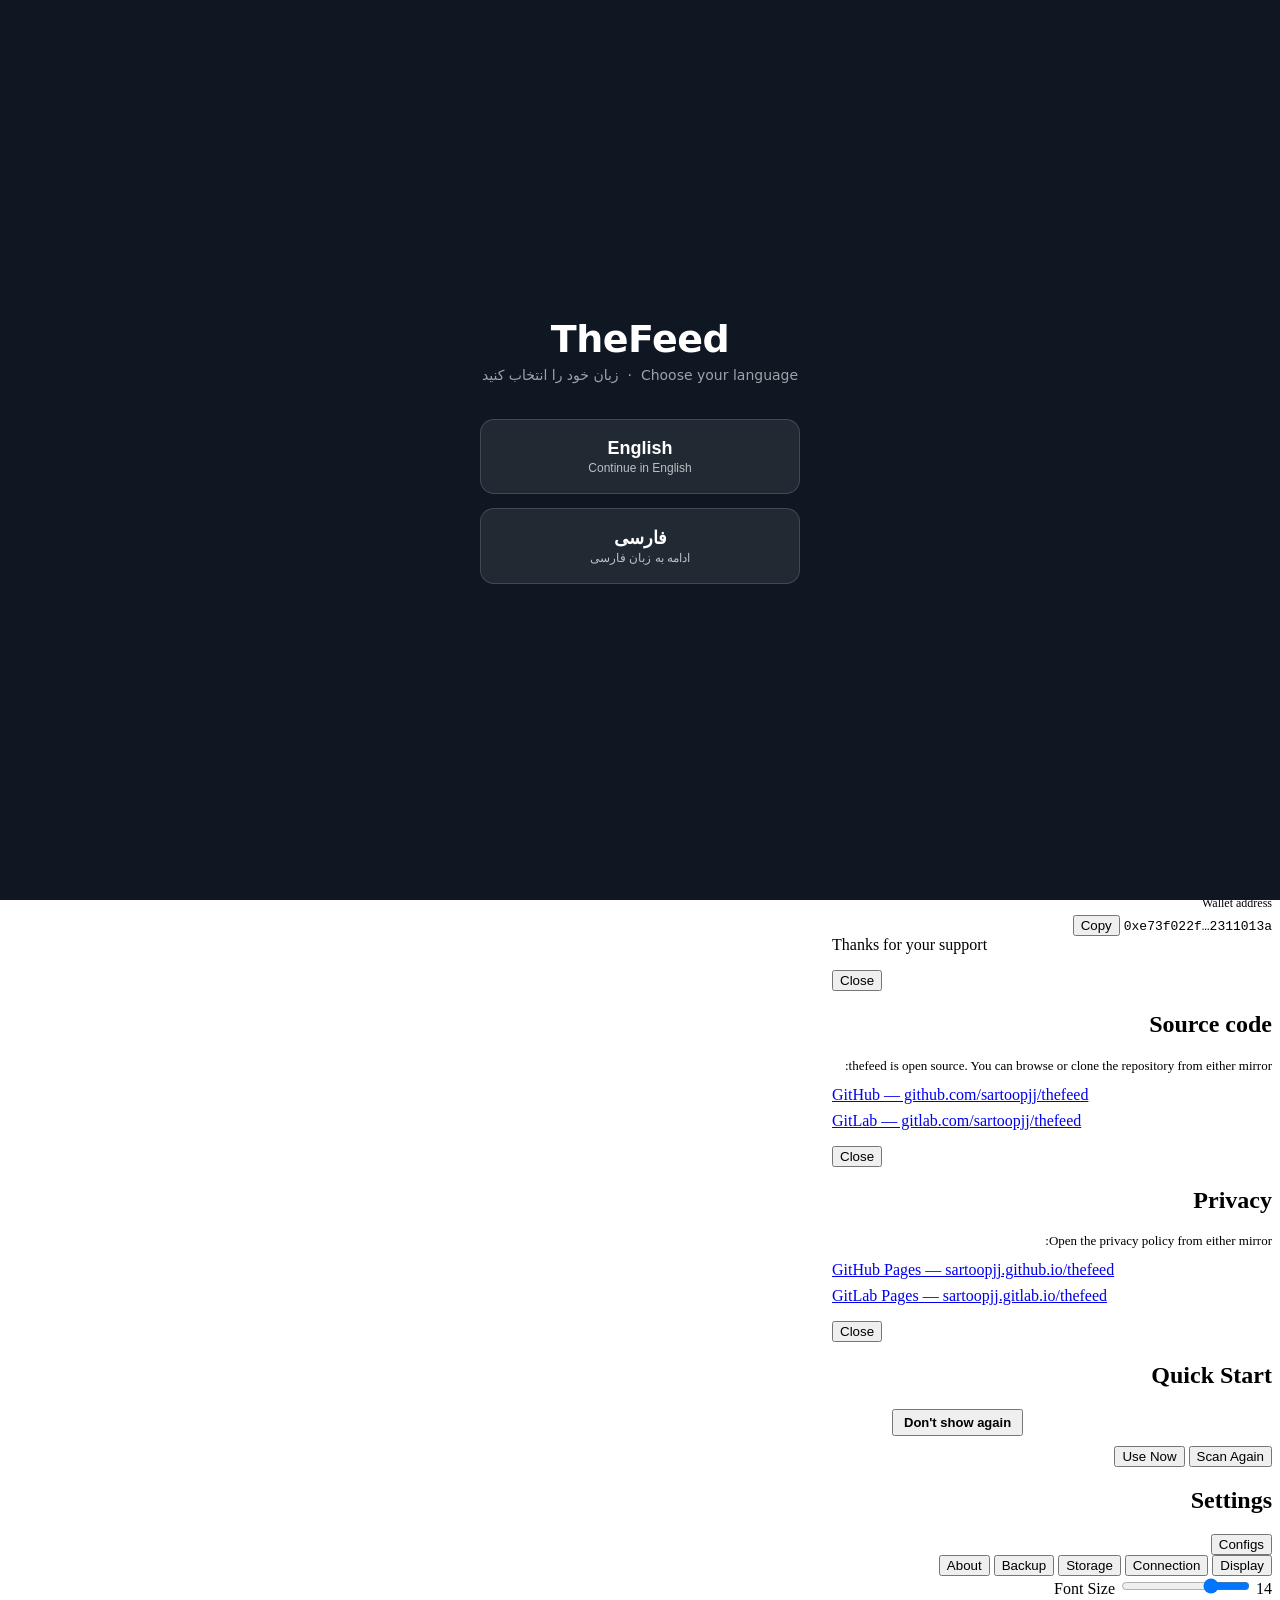
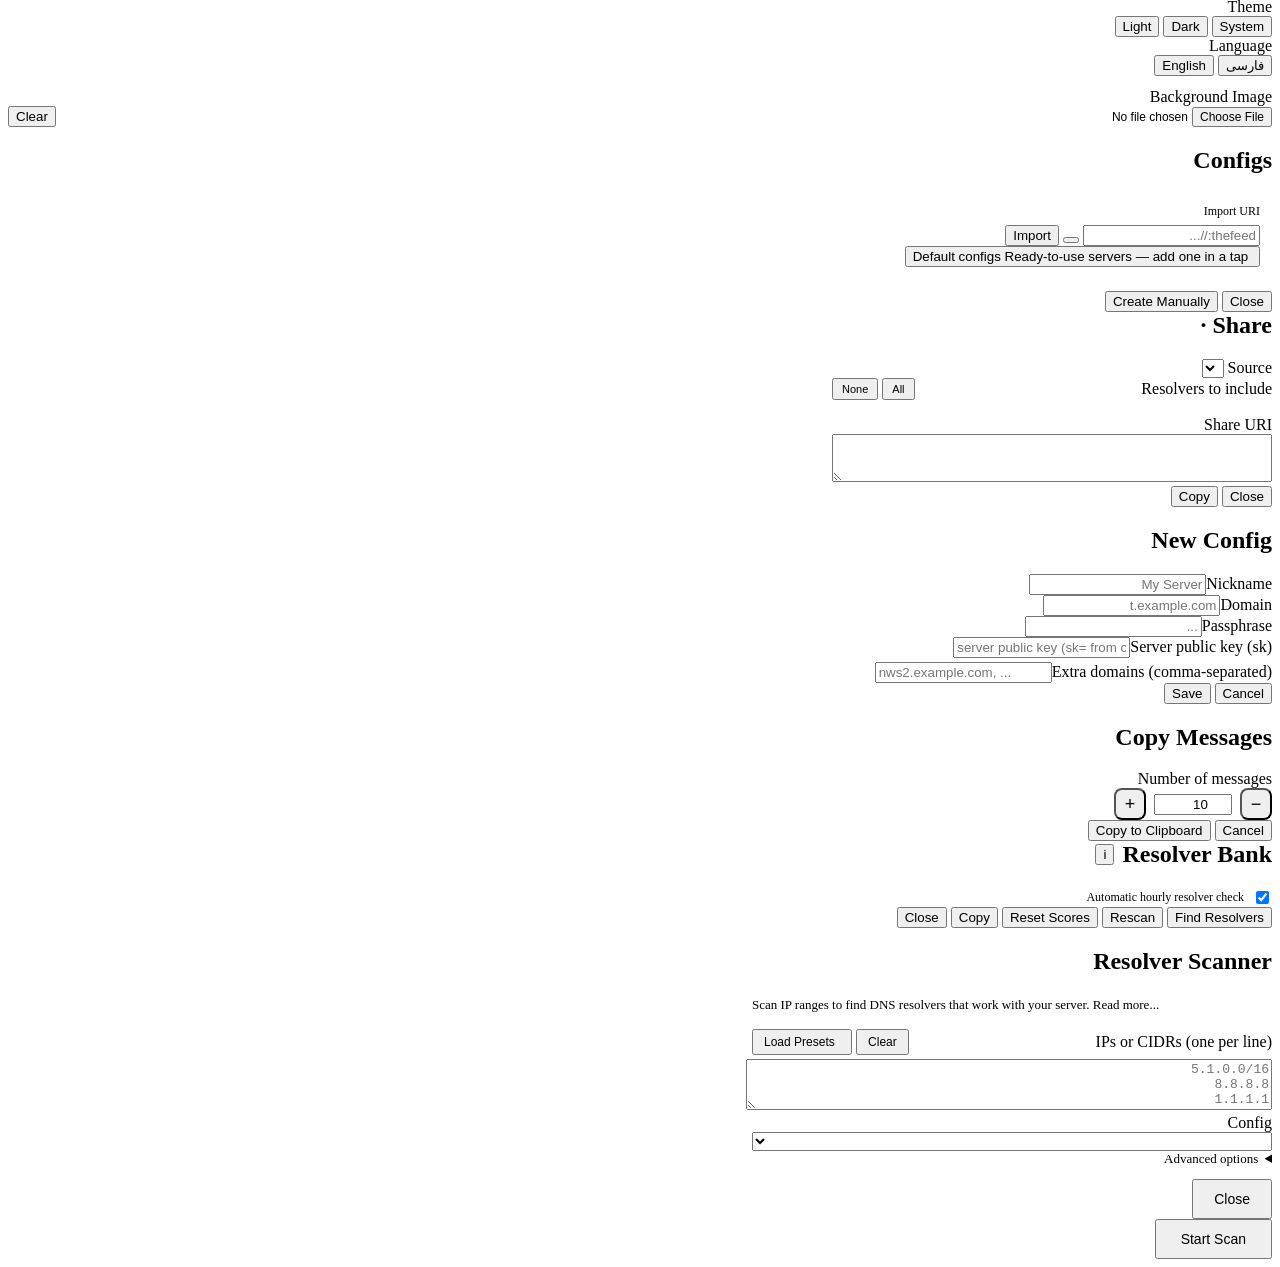
==== internal/web/static/index.html @ 0cd2a242 "redesign client frontend" ====
<!DOCTYPE html>
<html lang="fa" dir="rtl">

<head>
  <meta charset="UTF-8">
  <meta name="viewport" content="width=device-width, initial-scale=1.0, user-scalable=no, viewport-fit=cover">
  <meta name="theme-color" content="#17212b">
  <meta name="theme-color" content="#17212b" media="(prefers-color-scheme: dark)">
  <meta name="theme-color" content="#ffffff" media="(prefers-color-scheme: light)">
  <title>thefeed</title>
  <script>
    if (typeof Android !== 'undefined') document.documentElement.classList.add('is-android-app');
    // Resolve the theme before the stylesheets apply so there's no flash.
    // Preference is 'system' (default) | 'dark' | 'light'; 'system' follows
    // the device's prefers-color-scheme. core.js keeps it live afterwards.
    (function () {
      try {
        var p = localStorage.getItem('thefeed_theme') || 'system';
        var resolved = (p === 'dark' || p === 'light') ? p
          : (window.matchMedia && window.matchMedia('(prefers-color-scheme: light)').matches ? 'light' : 'dark');
        document.documentElement.setAttribute('data-theme', resolved);
      } catch (e) { }
    })();
  </script>
  <link rel="stylesheet" href="/static/css/base.css">
  <link rel="stylesheet" href="/static/css/layout.css">
  <link rel="stylesheet" href="/static/css/messages.css">
  <link rel="stylesheet" href="/static/css/telemirror.css">
  <link rel="stylesheet" href="/static/css/chat.css">
  <link rel="stylesheet" href="/static/css/media.css">
  <link rel="stylesheet" href="/static/css/components.css">
  <link rel="stylesheet" href="/static/css/responsive.css">
  <link rel="stylesheet" href="/static/css/saved.css">
  <link rel="stylesheet" href="/static/css/nav.css">
</head>

<body>

  <!-- First-launch language picker. Visible until lang is set; pure HTML/JS
       so it works on iOS, Android, and the browser without native code. -->
  <div id="firstRunLangModal"
    style="display:none;position:fixed;inset:0;z-index:99999;background:#0f1722;color:#fff;align-items:center;justify-content:center;flex-direction:column;padding:24px;font-family:-apple-system,BlinkMacSystemFont,system-ui,sans-serif">
    <div style="font-size:38px;font-weight:700;margin-bottom:6px;letter-spacing:-0.5px">TheFeed</div>
    <div style="opacity:.6;font-size:14px;margin-bottom:36px;text-align:center">Choose your language &nbsp;·&nbsp; زبان
      خود را انتخاب کنید</div>
    <div style="display:flex;flex-direction:column;gap:14px;width:100%;max-width:320px">
      <button onclick="firstRunPickLang('en')"
        style="background:rgba(255,255,255,.08);border:1px solid rgba(255,255,255,.15);color:#fff;border-radius:14px;padding:18px;font-size:18px;font-weight:600;cursor:pointer">English
        <div style="font-size:12px;font-weight:400;opacity:.7;margin-top:2px">Continue in English</div></button>
      <button onclick="firstRunPickLang('fa')"
        style="background:rgba(255,255,255,.08);border:1px solid rgba(255,255,255,.15);color:#fff;border-radius:14px;padding:18px;font-size:18px;font-weight:600;cursor:pointer">فارسی
        <div style="font-size:12px;font-weight:400;opacity:.7;margin-top:2px">ادامه به زبان فارسی</div></button>
    </div>
  </div>
  <script>
    (function () {
      // Trust local stores first: they're set synchronously inside
      // firstRunPickLang and survive the sync-XHR failure modes that
      // appear when the client is hosted behind a reverse proxy.
      // Browsers increasingly refuse sync XHR on the main thread, and
      // when the proxy injects HTML (login pages, error pages) the
      // JSON.parse below throws — both surfaced as "I picked a
      // language but the modal kept coming back".
      var lang = '';
      try { lang = localStorage.getItem('thefeed_lang') || ''; } catch (e) { }
      try { if (!lang && typeof IOS !== 'undefined' && IOS.getLang) lang = IOS.getLang() || ''; } catch (e) { }
      try { if (!lang && typeof Android !== 'undefined' && Android.getLang) lang = Android.getLang() || ''; } catch (e) { }
      if (!lang) {
        try {
          var xhr = new XMLHttpRequest();
          xhr.open('GET', '/api/settings', false);
          xhr.send();
          if (xhr.status === 200) lang = (JSON.parse(xhr.responseText).lang || '');
        } catch (e) { }
      }
      if (!lang) document.getElementById('firstRunLangModal').style.display = 'flex';
    })();
    function firstRunPickLang(l) {
      // Hide immediately so a slow POST doesn't leave the user staring
      // at an apparently-frozen modal.
      var modal = document.getElementById('firstRunLangModal');
      if (modal) modal.style.display = 'none';
      // Persist to every available store synchronously so the post-
      // reload load handler sees the choice even if the POST fails or
      // is still in flight.
      try { localStorage.setItem('thefeed_lang', l); } catch (e) { }
      try { if (typeof IOS !== 'undefined' && IOS.setLang) IOS.setLang(l); } catch (e) { }
      try { if (typeof Android !== 'undefined' && Android.setLang) Android.setLang(l); } catch (e) { }
      // Fire-and-reload via async fetch with keepalive so the request
      // survives navigation. No sync XHR — modern browsers throttle
      // or refuse it on the main thread.
      var done = function () { location.reload(); };
      try {
        fetch('/api/settings', {
          method: 'POST',
          headers: { 'Content-Type': 'application/json' },
          body: JSON.stringify({ lang: l }),
          keepalive: true,
        }).then(done, done);
      } catch (e) { done(); }
    }
  </script>

  <div class="app" id="app">

    <!-- BOTTOM / RAIL NAVIGATION (Telegram-2026 redesign) -->
    <nav class="nav-bar" id="navBar" aria-label="Main navigation">
      <button type="button" class="nav-tab active" id="navTabFeed" onclick="navTo('feed')" aria-current="page">
        <span class="nav-ic" data-icon="navFeed"></span>
        <span class="nav-lb" data-i18n="nav_feed">Feed</span>
      </button>
      <button type="button" class="nav-tab" id="navTabMirror" onclick="navTo('mirror')" aria-label="Mirror">
        <span class="nav-ic" data-icon="navMirror"></span>
        <span class="nav-lb" data-i18n="nav_mirror">Mirror</span>
      </button>
      <button type="button" class="nav-tab" id="navTabChat" onclick="navTo('chat')" aria-label="Chat">
        <span class="nav-ic" data-icon="messenger"></span>
        <span class="nav-lb" data-i18n="nav_chat">Chat</span>
        <span class="nav-badge" id="navChatBadge" hidden></span>
      </button>
      <button type="button" class="nav-tab" id="navTabResolver" onclick="navTo('resolver')" aria-label="Resolver">
        <span class="nav-ic" data-icon="bank"></span>
        <span class="nav-lb" data-i18n="nav_resolver">Resolver</span>
        <span class="nav-badge nav-badge-count" id="navResolverBadge" hidden></span>
      </button>
      <span class="nav-tab-spacer" aria-hidden="true"></span>
      <button type="button" class="nav-tab" id="navTabSettings" onclick="navTo('settings')" aria-label="Settings">
        <span class="nav-ic" data-icon="settings"></span>
        <span class="nav-lb" data-i18n="nav_settings">Settings</span>
      </button>
    </nav>

    <!-- SIDEBAR -->
    <div class="sidebar" id="sidebar">
      <!-- Desktop-only drag handle to resize the sidebar (CSS hides on mobile). -->
      <div class="sidebar-resize" id="sidebarResize" aria-hidden="true"></div>
      <div class="sidebar-header">
        <div class="sidebar-header-top">
          <button class="profile-btn" id="profileBtn" onclick="openProfiles()">
            <div class="profile-btn-avatar" id="profileBtnAvatar">?</div>
            <!-- No data-i18n: renderProfileBtn() owns this label (profile name or
                 translated "Set Up") — applyLang() must not overwrite it. -->
            <span class="profile-btn-name" id="profileBtnName">Set Up</span>
            <span class="profile-btn-arrow"><span class="plus" data-icon="profileToggle"></span></span>
          </button>
          <button class="icon-btn" id="sidebarSettingsBtn" onclick="openSettings()" title="Settings" data-i18n-title="settings" data-icon="settings"></button>
          <button class="icon-btn" onclick="jumpToLog()" title="Log" data-i18n-title="sidebar_log"
            style="font-size:16px" data-icon="log"></button>
        </div>
        <!-- BEGIN telemirror -->
        <!-- Mirror add-channel row — occupies the profile row's slot in Mirror
             mode so the folder pills don't jump when switching feed↔mirror. -->
        <div class="tm-add-row" id="tmAddHeaderRow">
          <input id="tmAddInput" type="text" data-i18n-ph="telemirror_add_ph" placeholder="@username" maxlength="40">
          <button class="btn btn-primary" id="tmAddBtn" onclick="telemirrorAdd()" data-i18n="add" disabled>Add</button>
        </div>
        <!-- END telemirror -->
        <div class="sidebar-toolbar">
          <button class="stb" id="scannerIconBtn" onclick="openScanner()"><span data-icon="search"></span> <span data-i18n="scanner_find_resolvers">Find
            Resolvers</span></button>
          <button class="stb" id="resolversSidebarBtn" onclick="openResolversModal()"><span
              data-i18n="sidebar_resolvers">Resolvers</span> <span class="stb-badge" id="resolversBadge"
              style="color:var(--error)">0</span></button>
          <!-- BEGIN telemirror -->
          <button class="stb tm-sidebar-btn" id="telemirrorSidebarBtn" onclick="openTelemirror()"
            data-i18n-title="telemirror_btn_title"><span data-i18n="telemirror_btn">Browse channels</span><span
              class="tm-sidebar-btn-ext" aria-hidden="true" data-icon="external"></span></button>
          <!-- END telemirror -->
          <!-- BEGIN chat -->
          <button class="stb" id="chatSidebarBtn" onclick="openMessenger()"><span data-icon="messenger"></span> <span
              data-i18n="chat_btn">Messenger</span><span class="chat-sidebar-badge" id="chatSidebarBadge">0</span></button>
          <!-- END chat -->
        </div>
        <div class="search-wrap">
          <input class="sidebar-search" id="channelSearch" type="text" data-i18n-ph="search" placeholder="Search..."
            oninput="filterChannels()">
        </div>
      </div>
      <div class="channel-list" id="channelList">
        <div class="saved-channel-entry" id="savedChannelBtn" role="button" tabindex="0"
          onclick="openSavedMessages()" aria-label="Saved Messages">
          <span class="saved-entry-icon" data-icon="bookmark"></span>
          <span class="saved-entry-name" data-i18n="saved_messages">Saved Messages</span>
          <span class="saved-badge" id="savedBadge" hidden></span>
        </div>
        <div style="padding:20px;text-align:center;color:var(--text-dim);font-size:13px" data-i18n="no_channels">No
          channels yet</div>
      </div>
      <!-- BEGIN telemirror -->
      <!-- Mirror channel list — a swappable pane in the SHARED sidebar, shown
           when the Mirror folder is active (html.tm-open). Resizes with the
           sidebar for free; the posts topbar lives over the content column. -->
      <aside id="tmSidebar" class="tm-sidebar">
        <div class="tm-disclaimer-wrap" id="tmDisclaimerWrap">
          <button class="tm-disclaimer-x" onclick="tmDismissNote()" data-i18n-title="telemirror_note_dismiss"
            title="Don't show again" aria-label="Dismiss" data-icon="close"></button>
          <p class="tm-disclaimer" dir="auto" data-i18n="telemirror_disclaimer">Mirror loads channels over Google and only works
            while Google is reachable. Only image downloads are supported. Add your own channels with the field below.</p>
        </div>
        <div id="tmChannelsList" class="tm-channels-list"></div>
      </aside>
      <!-- END telemirror -->
      <!-- BEGIN chat -->
      <!-- Chat conversation list — a swappable pane in the shared sidebar, shown
           when the Chat section is active (html.chat-section). Filled by
           chatRenderList(). -->
      <div id="chatSidebar" class="chat-sidebar"></div>
      <!-- END chat -->
      <!-- BEGIN resolver -->
      <!-- Resolver list pane in the shared sidebar (html.resolver-section):
           Bank row, named lists, Scanner entry, actions. renderResolverSidebar(). -->
      <div id="resolverSidebar" class="resolver-sidebar"></div>
      <!-- END resolver -->
      <!-- BEGIN settings -->
      <!-- Settings list pane in the shared sidebar (html.settings-section):
           Profiles row + one item per settings group. renderSettingsSidebar(). -->
      <div id="settingsSidebar" class="resolver-sidebar"></div>
      <!-- END settings -->
    </div>

    <!-- CHAT AREA -->
    <div class="chat-area">
      <div class="chat-header">
        <button class="back-btn" onclick="feedBack()" data-icon="arrowLeft"></button>
        <!-- Channel avatar — matches the mirror topbar. Populated on channel
             select; empty (and hidden) on the no-channel placeholder. -->
        <div class="ch-avatar chat-header-avatar ch-avatar-noimg" id="chatHeaderAvatar"></div>
        <div class="chat-header-info">
          <div class="chat-header-name" id="chatName">thefeed</div>
          <div class="chat-header-sub" id="chatSub"></div>
        </div>
        <div class="chat-header-actions">
          <span class="next-fetch-label" id="nextFetchTimer"></span><span class="next-fetch-info" id="nextFetchInfoBtn"
            style="display:none" data-i18n-title="next_fetch_info" title="" onclick="showToast(t('next_fetch_info'))"
            tabindex="0" data-icon="info"></span>
          <button class="icon-btn header-search-btn" onclick="toggleMsgSearch()" title="Search"
            data-i18n-title="search_messages" data-icon="search"></button>
          <button class="icon-btn header-export-btn" onclick="openExportModal()" title="Export"
            data-i18n-title="export_messages" data-icon="copy"></button>
          <button class="icon-btn" id="refreshBtn" onclick="doRefreshUI()" title="Refresh"
            data-icon="refresh"></button>
          <div class="header-kebab" id="headerKebab">
            <button class="icon-btn" onclick="toggleKebabMenu(event)" title="More"
              style="width:44px;height:44px;font-size:20px" data-icon="more"></button>
            <div class="header-kebab-menu" id="headerKebabMenu">
              <button onclick="toggleMsgSearch();closeKebabMenu()" data-i18n="search_messages">Search</button>
              <button onclick="openExportModal();closeKebabMenu()" data-i18n="export_messages">Export</button>
            </div>
          </div>
        </div>
      </div>
      <div class="msg-search-bar" id="msgSearchBar">
        <input type="text" id="msgSearchInput" data-i18n-ph="search_messages" placeholder="Search messages..."
          oninput="doMsgSearch()">
        <div class="search-nav">
          <span id="msgSearchCount"></span>
          <button onclick="msgSearchPrev()" title="Previous" data-icon="chevronUp"></button>
          <button onclick="msgSearchNext()" title="Next" data-icon="chevronDown"></button>
          <button onclick="closeMsgSearch()" title="Close" data-icon="close"></button>
        </div>
      </div>
      <div class="messages" id="messages">
        <div class="empty-state">
          <div class="big-icon" data-icon="antenna"></div>
          <p data-i18n="configure_server">Configure a server to start reading</p>
          <button class="btn btn-primary" onclick="openProfiles()" data-i18n="set_up">Set Up</button>
        </div>
      </div>
      <div class="floating-date" id="floatingDate" dir="auto" hidden></div>
      <div class="send-panel" id="sendPanel">
        <input class="send-input" id="sendInput" data-i18n-ph="write_message" placeholder="Write a message..."
          maxlength="4000">
        <button class="send-btn" onclick="sendMessage()" data-icon="send"></button>
      </div>
      <button class="scroll-down-btn" id="scrollDownBtn" onclick="scrollToBottom()" title="Jump to latest"><span
          data-icon="arrowDown"></span><span class="scroll-down-badge" id="scrollDownBadge"></span></button>
      <div class="progress-panel" id="progressPanel"></div>
      <div class="log-toggle" onclick="toggleLog()"><span>LOG</span><span id="logToggleIcon" data-icon="chevronRight"></span></div>
      <div class="log-panel hidden" id="logPanel"></div>
      <!-- BEGIN telemirror -->
      <!-- Mirror posts pane — topbar + posts in the SHARED content column. The
           topbar sits ONLY over this column, never above the sidebar. Shown
           when the Mirror folder is active (html.tm-open). -->
      <div id="tmPane">
        <header class="tm-topbar">
          <button class="tm-back" onclick="closeTelemirror()" aria-label="Close" data-icon="arrowLeft"></button>
          <button class="tm-menu" onclick="toggleTmSidebar()" aria-label="Back" data-icon="arrowLeft"></button>
          <div class="tm-topbar-info">
            <div id="tmTopbarAvatar"></div>
            <div class="tm-topbar-meta">
              <div class="tm-topbar-name" id="tmTopbarName" data-i18n="telemirror_title">Mirror</div>
              <div class="tm-topbar-sub" id="tmTopbarSub" data-i18n="telemirror_subtitle">Custom channels</div>
            </div>
          </div>
          <button class="tm-refresh" onclick="tmRefreshActive()" title="Refresh"
            data-i18n-title="telemirror_refresh" data-icon="refresh"></button>
        </header>
        <main id="tmContent" class="tm-content">
          <div class="tm-empty" data-i18n="telemirror_pick_channel">Pick a channel</div>
        </main>
        <button class="tm-scroll-down" id="tmScrollDownBtn" onclick="tmScrollToBottom()" aria-label="Scroll to latest"
          title="Scroll to latest" data-icon="arrowDown"></button>
      </div>
      <!-- END telemirror -->
      <!-- BEGIN chat -->
      <!-- Chat conversation pane — shows the open thread (or a placeholder) in
           the shared content column. Filled by chatRenderThread(). -->
      <div id="chatPane"></div>
      <!-- END chat -->
      <!-- BEGIN resolver -->
      <!-- Resolver content pane (html.resolver-section): floating topbar + the
           board/scanner views, relocated here from the old modals at init by
           resolverReparentOnce(). -->
      <div id="resolverPane">
        <header class="tm-topbar">
          <button class="tm-back" onclick="closeResolverSection()" aria-label="Close" data-icon="arrowLeft"></button>
          <button class="tm-menu" onclick="resolverShowSidebar()" aria-label="Back" data-icon="arrowLeft"></button>
          <div class="tm-topbar-info">
            <div class="tm-topbar-meta">
              <div class="tm-topbar-name" id="resolverPaneTitle" data-i18n="resolvers_title">Resolver Bank</div>
              <div class="tm-topbar-sub" id="resolverPaneSub"></div>
            </div>
          </div>
          <button class="tm-refresh" onclick="copyResolversList()" title="Copy" data-i18n-title="copy"
            data-icon="copy"></button>
        </header>
        <main id="resolverContent" class="tm-content"></main>
      </div>
      <!-- END resolver -->
      <!-- BEGIN settings section -->
      <div id="settingsPane">
        <header class="tm-topbar">
          <button class="tm-back" onclick="closeSettingsSection()" aria-label="Close" data-icon="arrowLeft"></button>
          <button class="tm-menu" onclick="settingsShowSidebar()" aria-label="Back" data-icon="arrowLeft"></button>
          <div class="tm-topbar-info">
            <div class="tm-topbar-meta">
              <div class="tm-topbar-name" id="settingsPaneTitle" data-i18n="settings">Settings</div>
            </div>
          </div>
        </header>
        <main id="settingsContent" class="tm-content"></main>
      </div>
      <!-- END settings section -->
    </div>
  </div>

  <!-- DONATE MODAL -->
  <div class="modal-overlay" id="donateModal" onclick="if(event.target===this)closeDonate()">
    <div class="modal" style="max-width:440px">
      <h2 data-i18n="donate">Donate</h2>
      <div class="donate-body" data-i18n-body="donate_body" dir="auto">
        Send any amount in <b>USDT</b> or <b>USDC</b> on:
        <ul style="margin:8px 0 12px 0;padding-inline-start:20px">
          <li>Polygon</li>
          <li>BNB Chain</li>
        </ul>
      </div>
      <span style="font-size:12px;color:var(--text-dim);display:block;margin-bottom:4px"
        data-i18n="wallet_address">Wallet address</span>
      <div class="donate-addr-row">
        <code id="donateAddr" class="donate-addr" data-full="0xe73f022f668c57cce79feccd875ac7332311013a"
          title="0xe73f022f668c57cce79feccd875ac7332311013a">0xe73f022f…2311013a</code>
        <button class="btn btn-flat" onclick="copyDonateAddr()" data-i18n="copy">Copy</button>
      </div>
      <div class="donate-thanks" dir="auto"><span data-i18n="donate_thanks">Thanks for your support</span> <span data-icon="heart"></span></div>
      <div style="margin-top:16px;text-align:end">
        <button class="btn btn-primary" onclick="closeDonate()" data-i18n="close">Close</button>
      </div>
    </div>
  </div>

  <!-- SOURCE CODE MODAL -->
  <div class="modal-overlay" id="sourceModal" onclick="if(event.target===this)closeSource()">
    <div class="modal" style="max-width:440px">
      <h2 data-i18n="source_code">Source code</h2>
      <div data-i18n="source_body" style="margin-bottom:12px;color:var(--text-dim);font-size:13px">
        thefeed is open source. You can browse or clone the repository from either mirror:
      </div>
      <div style="display:flex;flex-direction:column;gap:8px">
        <a class="btn btn-outline" href="https://github.com/sartoopjj/thefeed" target="_blank" rel="noopener" dir="ltr"
          style="text-align:left;justify-content:flex-start">GitHub — github.com/sartoopjj/thefeed</a>
        <a class="btn btn-outline" href="https://gitlab.com/sartoopjj/thefeed" target="_blank" rel="noopener" dir="ltr"
          style="text-align:left;justify-content:flex-start">GitLab — gitlab.com/sartoopjj/thefeed</a>
      </div>
      <div style="margin-top:16px;text-align:end">
        <button class="btn btn-primary" onclick="closeSource()" data-i18n="close">Close</button>
      </div>
    </div>
  </div>

  <!-- PRIVACY POLICY MODAL -->
  <div class="modal-overlay" id="privacyModal" onclick="if(event.target===this)closePrivacy()">
    <div class="modal" style="max-width:440px">
      <h2 data-i18n="privacy_policy">Privacy</h2>
      <div data-i18n="privacy_body" style="margin-bottom:12px;color:var(--text-dim);font-size:13px">
        Open the privacy policy from either mirror:
      </div>
      <div style="display:flex;flex-direction:column;gap:8px">
        <a class="btn btn-outline" href="https://sartoopjj.github.io/thefeed/privacy-policy.html" target="_blank"
          rel="noopener" dir="ltr" style="text-align:left;justify-content:flex-start">GitHub Pages —
          sartoopjj.github.io/thefeed</a>
        <a class="btn btn-outline" href="https://sartoopjj.gitlab.io/thefeed/privacy-policy.html" target="_blank"
          rel="noopener" dir="ltr" style="text-align:left;justify-content:flex-start">GitLab Pages —
          sartoopjj.gitlab.io/thefeed</a>
      </div>
      <div style="margin-top:16px;text-align:end">
        <button class="btn btn-primary" onclick="closePrivacy()" data-i18n="close">Close</button>
      </div>
    </div>
  </div>

  <!-- TOAST -->
  <div id="toast"></div>

  <!-- BEGIN chat -->
  <div id="chatModal" class="chat-modal"></div>
  <!-- END chat -->

  <!-- telemirror reparented into the shell: sidebar pane (#tmSidebar) +
       content pane (#tmPane) above, inside .app. No standalone modal. -->

  <!-- ===== SAVED RESOLVERS POPUP ===== -->
  <div class="modal-overlay" id="savedResolversModal">
    <div class="modal" style="max-width:380px">
      <h2 data-i18n="saved_resolvers_title">Quick Start</h2>
      <p id="savedResolversMsg" style="font-size:13px;color:var(--text-dim);margin-bottom:16px;line-height:1.6"></p>
      <!-- "Don't show again" lives on its own row so it reads as a
           secondary preference, not just another action button.
           Toggling it sets a localStorage flag the user can clear
           from Settings → Show startup scan prompt. -->
      <div style="display:flex;justify-content:flex-end;margin-bottom:10px">
        <button class="btn btn-flat" id="savedResolversNever" onclick="savedResolversNever()"
          data-i18n="dont_show_again" style="font-size:13px;font-weight:700;padding:4px 10px;color:var(--text)">Don't show
          again</button>
      </div>
      <div class="modal-actions">
        <button class="btn btn-outline" id="savedResolversRescanBtn" onclick="savedResolversRescan()"
          data-i18n="saved_resolvers_rescan">Scan
          Again</button>
        <button class="btn btn-primary" id="savedResolversUseBtn" onclick="savedResolversUseNow()"
          data-i18n="saved_resolvers_use">Use
          Now</button>
      </div>
    </div>
  </div>

  <!-- ===== SETTINGS MODAL ===== -->
  <div class="modal-overlay" id="settingsModal">
    <div class="modal">
      <h2><span data-icon="settings"></span> <span data-i18n="settings">Settings</span></h2>

      <!-- Profiles surfaced at the top of Settings so it's clear they live
           here; opens the existing Profiles manager. -->
      <button type="button" class="settings-profiles-row" onclick="closeSettings();openProfiles()">
        <span class="settings-profiles-ic" data-icon="profileToggle"></span>
        <span class="settings-profiles-text">
          <span class="settings-profiles-title" data-i18n="profiles">Configs</span>
          <span class="settings-profiles-sub" id="settingsProfilesSub"></span>
        </span>
        <span class="settings-profiles-chev" data-icon="chevronRight"></span>
      </button>

      <!-- Tab strip. Three static tabs keep the modal short on mobile. -->
      <div class="settings-tabs" role="tablist">
        <button type="button" class="settings-tab active" id="settingsTabBtnDisplay"
          onclick="switchSettingsTab('display')" data-i18n="settings_tab_display">Display</button>
        <button type="button" class="settings-tab" id="settingsTabBtnConnection"
          onclick="switchSettingsTab('connection')" data-i18n="settings_tab_connection">Connection</button>
        <button type="button" class="settings-tab" id="settingsTabBtnStorage"
          onclick="switchSettingsTab('storage')" data-i18n="settings_tab_storage">Storage</button>
        <button type="button" class="settings-tab" id="settingsTabBtnBackup" onclick="switchSettingsTab('backup')"
          data-i18n="settings_tab_backup">Backup</button>
        <button type="button" class="settings-tab" id="settingsTabBtnAbout" onclick="switchSettingsTab('about')"
          data-i18n="settings_tab_about">About</button>
      </div>

      <!-- ===== Display tab ===== -->
      <div class="settings-panel" id="settingsPanelDisplay">
        <div class="font-size-row">
          <label for="fontSizeSlider" data-i18n="font_size">Font Size</label>
          <input type="range" id="fontSizeSlider" min="11" max="22" value="14" oninput="previewFontSize(this.value)"
            onchange="autoSaveSettings()">
          <span class="font-size-val" id="fontSizeVal">14</span>
        </div>
        <div class="form-group">
          <span class="group-label" data-i18n="theme">Theme</span>
          <div class="theme-row">
            <button class="theme-btn" id="themeSystem" onclick="setTheme('system')" data-i18n="theme_system">System</button>
            <button class="theme-btn" id="themeDark" onclick="setTheme('dark')" data-i18n="theme_dark">Dark</button>
            <button class="theme-btn" id="themeLight" onclick="setTheme('light')" data-i18n="theme_light">Light</button>
          </div>
        </div>
        <div class="form-group">
          <span class="group-label" data-i18n="language">Language</span>
          <div class="lang-row">
            <button class="lang-btn" id="langFa" onclick="setLang('fa')">&#1601;&#1575;&#1585;&#1587;&#1740;</button>
            <button class="lang-btn" id="langEn" onclick="setLang('en')">English</button>
          </div>
        </div>
        <div class="form-group" style="margin-top:12px">
          <label for="bgImageInput" data-i18n="bg_image">Background Image</label>
          <div style="display:flex;gap:6px;align-items:center">
            <input type="file" id="bgImageInput" accept="image/*" style="flex:1;font-size:12px;color:var(--text)"
              onchange="applyBgImage()">
            <button class="btn btn-flat btn-sm" onclick="clearBgImage()" style="color:var(--error)"
              data-i18n="clear_bg">Clear</button>
          </div>
          <div class="bg-pattern-grid" id="bgPatternGrid"></div>
        </div>
        <!-- Android-only: App Password — moved into Display because it's
             about app access not network. Initialised by initAndroidSettings. -->
        <div id="androidPasswordSection" class="settings-section" style="display:none">
          <div class="settings-section-title"><span data-i18n="app_password">App Password</span></div>
          <div id="passwordSetSection" style="margin-top:8px">
            <input type="password" id="appPasswordInput" placeholder="" data-i18n-ph="password_new_ph"
              style="width:100%;padding:8px 12px;background:var(--bg);color:var(--text);border:1px solid var(--border);border-radius:6px;font-size:13px;box-sizing:border-box;margin-bottom:6px">
            <input type="password" id="appPasswordConfirm" placeholder="" data-i18n-ph="password_confirm_ph"
              style="width:100%;padding:8px 12px;background:var(--bg);color:var(--text);border:1px solid var(--border);border-radius:6px;font-size:13px;box-sizing:border-box">
            <div id="passwordError" style="color:var(--error);font-size:12px;margin-top:4px;display:none"></div>
            <div style="margin-top:8px">
              <button class="btn btn-primary" onclick="setAppPassword()" style="font-size:12px;padding:6px 14px"
                data-i18n="password_set">Set Password</button>
            </div>
          </div>
          <div id="passwordRemoveSection" style="display:none">
            <div class="password-status">
              <div class="password-status-left">
                <span class="password-status-dot"></span>
                <span data-i18n="password_active">Password is active</span>
              </div>
              <button class="btn btn-flat btn-sm" onclick="showPasswordRemovePrompt()" style="color:var(--error)"
                data-i18n="password_change_remove">Change / Remove</button>
            </div>
            <div id="passwordRemovePrompt" style="display:none;margin-top:8px">
              <input type="password" id="appPasswordCurrent" placeholder="" data-i18n-ph="password_current_ph"
                style="width:100%;padding:8px 12px;background:var(--bg);color:var(--text);border:1px solid var(--border);border-radius:6px;font-size:13px;box-sizing:border-box">
              <div id="passwordRemoveError" style="color:var(--error);font-size:12px;margin-top:4px;display:none"></div>
              <div style="display:flex;gap:6px;margin-top:8px">
                <button class="btn btn-primary" onclick="changeAppPassword()" style="font-size:12px;padding:6px 14px"
                  data-i18n="password_change">Change</button>
                <button class="btn btn-flat" onclick="removeAppPassword()"
                  style="font-size:12px;padding:6px 14px;color:var(--error)" data-i18n="password_remove">Remove</button>
                <button class="btn btn-flat" onclick="hidePasswordRemovePrompt()"
                  style="font-size:12px;padding:6px 14px" data-i18n="cancel">Cancel</button>
              </div>
            </div>
          </div>
        </div>
      </div>

      <!-- ===== Connection tab ===== -->
      <div class="settings-panel" id="settingsPanelConnection" style="display:none">
        <div class="form-group">
          <div class="help-row">
            <label for="cfgQueryMode" data-i18n="query_mode">Query Mode</label>
            <span class="help-toggle" onclick="toggleHelp('helpQueryMode')" title="?" data-icon="info"></span>
          </div>
          <select id="cfgQueryMode" onchange="autoSaveSettings()">
            <option value="single" data-i18n="query_mode_single">Single label (base32)</option>
            <option value="double" data-i18n="query_mode_double">Multi-label (hex)</option>
          </select>
          <div class="help-text" id="helpQueryMode" style="display:none" data-i18n="query_mode_help"></div>
        </div>
        <div class="form-group">
          <div class="help-row">
            <label for="cfgRateLimit" data-i18n="rate_limit">Concurrent block fetches</label>
            <span class="help-toggle" onclick="toggleHelp('helpRateLimit')" title="?" data-icon="info"></span>
          </div>
          <input type="number" id="cfgRateLimit" value="10" min="1" step="1" onchange="autoSaveSettings()">
          <div class="help-text" id="helpRateLimit" style="display:none" data-i18n="rate_limit_help"></div>
        </div>
        <div class="form-group">
          <div class="help-row">
            <label for="cfgScatter" data-i18n="scatter">Parallel resolvers per block</label>
            <span class="help-toggle" onclick="toggleHelp('helpScatter')" title="?" data-icon="info"></span>
          </div>
          <input type="number" id="cfgScatter" value="6" min="1" max="10" onchange="autoSaveSettings()">
          <div class="help-text" id="helpScatter" style="display:none" data-i18n="scatter_help"></div>
        </div>
        <div class="form-group">
          <div class="help-row">
            <label for="cfgTimeout" data-i18n="dns_timeout">DNS Query Timeout (seconds)</label>
            <span class="help-toggle" onclick="toggleHelp('helpTimeout')" title="?" data-icon="info"></span>
          </div>
          <input type="number" id="cfgTimeout" value="10" min="1" max="60" step="1" onchange="autoSaveSettings()">
          <div class="help-text" id="helpTimeout" style="display:none" data-i18n="dns_timeout_help"></div>
        </div>
        <div class="form-group">
          <div class="row">
            <input type="checkbox" id="cfgShowScanPrompt" onchange="setShowScanPrompt(this.checked)">
            <label for="cfgShowScanPrompt" data-i18n="show_scan_prompt">Show scan prompt on startup</label>
          </div>
        </div>
        <div class="form-group">
          <div class="row">
            <input type="checkbox" id="cfgProfilePics" onchange="setProfilePicsEnabled(this.checked)">
            <label for="cfgProfilePics" data-i18n="profile_pics_enable">Also fetch profile pictures over DNS</label>
            <span class="help-toggle" onclick="toggleHelp('helpProfilePics')" title="?" data-icon="info"></span>
          </div>
          <div class="help-text" id="helpProfilePics" style="display:none" data-i18n="profile_pics_dns_note">GitHub
            relay path is always used automatically. This option additionally pulls avatars over DNS when the relay is
            unavailable.</div>
          <div class="row" style="margin-top:6px;gap:8px;align-items:center">
            <button type="button" class="btn btn-flat" id="profilePicsRefreshBtn" onclick="profilePicsRefresh()"
              data-i18n="profile_pics_refresh">Refresh avatars</button>
            <span id="profilePicsProgress" style="font-size:11px;color:var(--text-dim)"></span>
          </div>
        </div>
        <div class="form-group">
          <div class="row">
            <input type="checkbox" id="cfgResolverCacheShare" onchange="autoSaveSettings()">
            <label for="cfgResolverCacheShare" data-i18n="resolver_cache_share">Shared resolver cache</label>
            <span class="help-toggle" onclick="toggleHelp('helpResolverCacheShare')" title="?" data-icon="info"></span>
          </div>
          <div class="help-text" id="helpResolverCacheShare" style="display:none" data-i18n="resolver_cache_share_note">
            When enabled, queries to the same server become identical across users so public DNS resolvers can cache the
            response. Faster, slightly more visible to DPI.</div>
        </div>
        <div class="form-group">
          <div class="row">
            <input type="checkbox" id="cfgDebug" onchange="autoSaveSettings()">
            <label for="cfgDebug" data-i18n="debug_mode">Debug mode</label>
          </div>
        </div>
        <div class="form-group">
          <button class="btn btn-outline btn-sm" onclick="closeSettings();openResolversModal()"
            data-i18n="open_resolver_bank" style="width:100%">Open Resolver Bank</button>
        </div>
      </div>

      <!-- ===== Storage tab ===== -->
      <div class="settings-panel" id="settingsPanelStorage" style="display:none">
        <div style="padding:14px 0 10px;border-bottom:1px solid var(--border)">
          <div style="display:flex;justify-content:space-between;align-items:center;margin-bottom:2px">
            <span style="font-size:15px;font-weight:600;color:var(--text)" data-i18n="storage_total">Total Cache</span>
            <span id="storageTotalEl" style="font-size:15px;font-weight:600;color:var(--text)">—</span>
          </div>
        </div>
        <div style="padding:14px 0 10px;border-bottom:1px solid var(--border)">
          <div style="display:flex;justify-content:space-between;align-items:center">
            <span style="font-size:14px;color:var(--text)" data-i18n="storage_budget">Budget</span>
            <span style="display:flex;align-items:center;gap:8px">
              <input type="text" inputmode="numeric" pattern="[0-9]*" id="storageBudgetInput" value="1024" dir="ltr"
                style="width:64px;padding:6px 10px;border:1px solid var(--border);border-radius:8px;background:var(--bg);color:var(--text);font-size:14px;text-align:center;-moz-appearance:textfield">
              <span style="font-size:13px;color:var(--text-dim)">MB</span>
              <button class="btn btn-primary btn-sm" onclick="saveCacheBudget()" data-i18n="apply" style="padding:6px 14px;font-size:13px">Apply</button>
            </span>
          </div>
          <div style="font-size:11px;color:var(--text-dim);margin-top:4px" data-i18n="storage_budget_min">Minimum 50 MB</div>
        </div>
        <div id="storageCacheList" style="margin-top:4px"></div>
      </div>

      <!-- ===== Backup tab ===== -->
      <div class="settings-panel" id="settingsPanelBackup" style="display:none">
        <div style="padding:14px 0 10px;border-bottom:1px solid var(--border)">
          <div style="font-size:15px;font-weight:600;color:var(--text);margin-bottom:10px" data-i18n="backup_export">Download Backup</div>
          <div style="display:flex;flex-direction:column;gap:8px">
            <label style="display:flex;align-items:center;gap:8px;font-size:13px;color:var(--text)">
              <input type="checkbox" id="bkProfiles" checked> <span data-i18n="backup_profiles">Configs &amp; Settings</span>
            </label>
            <label style="display:flex;align-items:center;gap:8px;font-size:13px;color:var(--text)">
              <input type="checkbox" id="bkChat" checked> <span data-i18n="backup_chat">Chat Identity &amp; Messages</span>
            </label>
            <label style="display:flex;align-items:center;gap:8px;font-size:13px;color:var(--text)">
              <input type="checkbox" id="bkSaved" checked> <span data-i18n="backup_saved">Saved Messages</span>
            </label>
            <label style="display:flex;align-items:center;gap:8px;font-size:13px;color:var(--text)">
              <input type="checkbox" id="bkMedia"> <span data-i18n="backup_media">Saved Media Files</span>
            </label>
            <label style="display:flex;align-items:center;gap:8px;font-size:13px;color:var(--text)">
              <input type="checkbox" id="bkBgImage"> <span data-i18n="backup_bg">Background Image</span>
            </label>
          </div>
          <div style="margin-top:12px">
            <input type="password" id="bkExportPw" placeholder="Backup password" data-i18n-ph="backup_password_ph"
              style="width:100%;padding:8px 12px;border:1px solid var(--border);border-radius:8px;background:var(--bg);color:var(--text);font-size:14px;box-sizing:border-box">
          </div>
          <button class="btn btn-primary" id="bkExportBtn" onclick="doBackupExport()" style="width:100%;margin-top:10px"
            data-i18n="backup_export_btn">Download Backup File</button>
        </div>
        <div style="padding:14px 0 10px">
          <div style="font-size:15px;font-weight:600;color:var(--text);margin-bottom:10px" data-i18n="backup_import">Restore from File</div>
          <div id="bkImportInputs">
            <input type="file" id="bkImportFile" accept=".tfbak,*/*"
              style="font-size:12px;color:var(--text);width:100%;margin-bottom:8px">
            <input type="password" id="bkImportPw" placeholder="Backup password" data-i18n-ph="backup_password_ph"
              style="width:100%;padding:8px 12px;border:1px solid var(--border);border-radius:8px;background:var(--bg);color:var(--text);font-size:14px;box-sizing:border-box;margin-bottom:10px">
            <button class="btn btn-primary" onclick="doBackupPreview()" style="width:100%"
              data-i18n="backup_preview_btn">Open &amp; Review</button>
          </div>
          <div id="bkPreviewResult" style="display:none"></div>
        </div>
      </div>

      <!-- ===== About tab ===== -->
      <div class="settings-panel" id="settingsPanelAbout" style="display:none">
        <div class="settings-info-row settings-version-row" style="margin-top:0">
          <span data-i18n="version">Version</span>
          <span id="appVersionEl">-</span>
        </div>
        <div class="settings-info-row settings-version-row">
          <span data-i18n="latest_version">Latest Version</span>
          <span id="latestVersionEl">-</span>
        </div>
        <div class="settings-info-row" style="display:flex;gap:6px">
          <button class="btn btn-outline btn-sm" id="checkVersionBtn" onclick="checkLatestVersion()"
            data-i18n="check_now" style="flex:1">Check Now</button>
          <button class="btn btn-outline btn-sm" id="checkGitHubBtn" onclick="checkGitHubUpdate(true)"
            data-i18n="check_github" style="flex:1">Check on GitHub</button>
        </div>
        <div class="settings-info-row" style="display:flex;gap:6px;margin-top:14px">
          <button class="btn btn-flat btn-sm" onclick="openSource()" data-i18n="source_code"
            style="flex:1">Source code</button>
          <button class="btn btn-flat btn-sm" onclick="openPrivacy()" data-i18n="privacy_policy"
            style="flex:1">Privacy</button>
        </div>
        <div class="settings-info-row" style="display:flex;gap:6px;margin-top:8px">
          <button class="btn btn-flat btn-sm" onclick="openDonate()" data-i18n="donate"
            style="flex:1">Donate</button>
          <a class="btn btn-flat btn-sm ext-link" href="https://t.me/networkti" target="_blank" rel="noopener"
            style="flex:1;text-align:center;text-decoration:none"><span data-i18n="telegram">Telegram</span><span class="ext-arrow" data-icon="external" aria-hidden="true"></span></a>
        </div>
      </div>

      <!-- No Save/Cancel: every field auto-saves on change. -->
      <div id="settingsActions" hidden></div>
    </div>
  </div>

  <!-- ===== PROFILES MODAL ===== -->
  <div class="modal-overlay" id="profilesModal">
    <div class="modal">
      <h2 data-i18n="profiles">Configs</h2>
      <!-- Import URI at top -->
      <div class="import-section"
        style="margin-top:0;margin-bottom:14px;padding:10px 12px;background:var(--bg);border-radius:8px;border:1px solid var(--border)">
        <div style="font-size:12px;color:var(--text-dim);margin-bottom:6px" data-i18n="import_uri_label">Import URI
        </div>
        <div class="import-row">
          <input id="importUriInput" placeholder="thefeed://..." data-i18n-ph="import_uri_ph">
          <button class="btn btn-flat btn-sm" type="button" onclick="pasteImportUri()" data-i18n-title="paste"
            title="Paste" aria-label="Paste" style="font-size:14px" data-icon="copy"></button>
          <button class="btn btn-primary btn-sm" onclick="doImportUri()" data-i18n="import">Import</button>
        </div>
        <div id="importError" style="color:var(--error);font-size:12px;display:none;margin-top:6px"></div>
        <div id="importSuccess" style="color:var(--success);font-size:12px;display:none;margin-top:6px"></div>
        <button type="button" class="dc-toggle" id="dcToggle" onclick="toggleDefaultConfigs()" aria-expanded="false">
          <img class="lion-sun-icon dc-toggle-emblem" src="/static/lion-sun.svg" alt="">
          <span class="dc-toggle-text">
            <span class="dc-toggle-title" data-i18n="default_configs">Default configs</span>
            <span class="dc-toggle-sub" data-i18n="default_configs_hint">Ready-to-use servers — add one in a tap</span>
          </span>
          <span class="dc-toggle-chev" data-icon="chevronDown"></span>
        </button>
        <div id="defaultConfigsList" class="dc-list" style="display:none"></div>
      </div>
      <div id="profilesListEl"></div>
      <div class="modal-actions">
        <button class="btn btn-flat" onclick="closeProfiles()" data-i18n="close">Close</button>
        <button class="btn btn-outline" onclick="openProfileEditor(null)"><span data-icon="edit"></span> <span data-i18n="add_manual">Create
          Manually</span></button>
      </div>
    </div>
  </div>

  <!-- ===== SHARE PROFILE MODAL ===== -->
  <!-- Standalone modal to keep the share UI from cramming the inline
       profile row. Source dropdown picks Bank or any named list,
       checkboxes filter individual resolvers, URI is copy-able, QR
       renders the same URI for cross-device share. -->
  <div class="modal-overlay" id="shareProfileModal">
    <div class="modal" style="max-width:440px">
      <h2 style="margin-top:0"><span data-i18n="share">Share</span> &middot; <span id="shareModalProfileName"
          style="color:var(--text-dim);font-weight:400"></span></h2>
      <div class="form-group">
        <label for="shareModalSource" data-i18n="share_source">Source</label>
        <select id="shareModalSource" onchange="reloadShareModalResolvers()"></select>
      </div>
      <div class="form-group">
        <div style="display:flex;justify-content:space-between;align-items:center;margin-bottom:4px">
          <span class="group-label" style="margin:0" data-i18n="select_resolvers_export">Resolvers to include</span>
          <div style="display:flex;gap:4px">
            <button type="button" class="btn btn-flat" style="font-size:11px;padding:3px 8px"
              onclick="toggleAllShareModalResolvers(true)" data-i18n="select_all">All</button>
            <button type="button" class="btn btn-flat" style="font-size:11px;padding:3px 8px"
              onclick="toggleAllShareModalResolvers(false)" data-i18n="select_none">None</button>
          </div>
        </div>
        <div id="shareModalResolvers"
          style="max-height:160px;overflow-y:auto;border:1px solid var(--border);border-radius:8px;padding:6px;font-size:12px;font-family:monospace">
        </div>
      </div>
      <div class="form-group">
        <label for="shareModalUri" data-i18n="share_uri">Share URI</label>
        <textarea id="shareModalUri" readonly rows="3"
          style="width:100%;font-family:monospace;font-size:12px;resize:vertical;box-sizing:border-box"></textarea>
      </div>
      <div class="modal-actions">
        <button class="btn btn-flat" onclick="closeShareModal()" data-i18n="close">Close</button>
        <button class="btn btn-primary" onclick="copyShareModalUri()" data-i18n="copy">Copy</button>
      </div>
    </div>
  </div>

  <!-- ===== PROFILE EDITOR MODAL ===== -->
  <div class="modal-overlay" id="profileEditorModal">
    <div class="modal">
      <h2 id="profileEditorTitle" data-i18n="new_profile">New Config</h2>
      <div id="peWarning" class="tg-warning"></div>
      <div class="form-group"><label for="peNick" data-i18n="nickname">Nickname</label><input id="peNick" maxlength="32"
          placeholder="My Server" autocomplete="off" autocorrect="off" autocapitalize="off" spellcheck="false">
      </div>
      <div class="form-group"><label for="peDomain" data-i18n="domain">Domain</label><input id="peDomain" placeholder="t.example.com"
          autocomplete="off" autocorrect="off" autocapitalize="off" spellcheck="false">
      </div>
      <div class="form-group"><label for="peKey" data-i18n="passphrase">Passphrase</label><input type="password" id="peKey"
          placeholder="..." autocomplete="new-password" autocorrect="off" autocapitalize="off" spellcheck="false"></div>
      <div class="form-group"><label for="peServerKey" data-i18n="server_key">Server public key (sk)</label><input id="peServerKey"
          placeholder="server public key (sk= from config)" autocomplete="off" autocorrect="off" autocapitalize="off" spellcheck="false"
          oninput="updateServerKeyHint()" style="direction:ltr;text-align:left">
        <div id="peServerKeyHint" style="font-size:11px;margin-top:4px;color:var(--text-dim)"></div></div>
      <div class="form-group"><label for="peExtraDomains" data-i18n="extra_domains">Extra domains (comma-separated)</label><input id="peExtraDomains"
          placeholder="nws2.example.com, ..." autocomplete="off" autocorrect="off" autocapitalize="off" spellcheck="false"
          style="direction:ltr;text-align:left"></div>
      <!-- Channel Management (editing only) -->
      <div id="peChannelSection" style="display:none">
        <hr class="section-divider">
        <div style="font-size:14px;font-weight:600;margin-bottom:8px" data-i18n="channels">Channels</div>
        <div class="info-note" id="peChannelNote" data-i18n="channel_mgmt_note">Channel management requires server-side
          support.</div>
        <div class="channel-editor-row" id="peAddChannelRow" style="display:none">
          <input id="peAddChannelInput" data-i18n-ph="channel_placeholder" placeholder="channel_username">
          <button class="btn btn-primary btn-sm" onclick="addChannelEditor()" data-i18n="add">Add</button>
        </div>
        <div id="peChannelList" style="max-height:150px;overflow-y:auto"></div>
      </div>
      <div id="peError" style="color:var(--error);font-size:12px;display:none;margin-top:8px"></div>
      <div class="modal-actions">
        <button class="btn btn-flat" onclick="closeProfileEditor()" data-i18n="cancel">Cancel</button>
        <button class="btn btn-danger" id="peDeleteBtn" style="display:none" onclick="deleteEditingProfile()"
          data-i18n="delete">Delete</button>
        <button class="btn btn-primary" onclick="saveProfile()" data-i18n="save">Save</button>
      </div>
    </div>
  </div>

  <!-- ===== EXPORT MODAL ===== -->
  <div class="modal-overlay" id="exportModal">
    <div class="modal" style="max-width:380px">
      <h2 data-i18n="export_title">Copy Messages</h2>
      <div class="export-row">
        <label for="exportCount" data-i18n="export_count">Number of messages</label>
        <div style="display:flex;align-items:center;gap:8px">
          <button class="btn btn-outline"
            onclick="var e=document.getElementById('exportCount');e.value=Math.max(1,parseInt(e.value||1)-1)"
            style="width:32px;height:32px;padding:0;font-size:18px;border-radius:8px">&minus;</button>
          <input type="number" id="exportCount" value="10" min="1" max="500" style="width:70px;text-align:center">
          <button class="btn btn-outline"
            onclick="var e=document.getElementById('exportCount');e.value=Math.min(parseInt(e.max)||500,parseInt(e.value||0)+1)"
            style="width:32px;height:32px;padding:0;font-size:18px;border-radius:8px">&plus;</button>
        </div>
      </div>
      <div class="modal-actions">
        <button class="btn btn-flat" onclick="closeExportModal()" data-i18n="cancel">Cancel</button>
        <button class="btn btn-primary" onclick="doExport()" data-i18n="export_copy">Copy to Clipboard</button>
      </div>
    </div>
  </div>

  <!-- ===== RESOLVER BANK MODAL ===== -->
  <div class="modal-overlay" id="resolversModal">
    <div class="modal" style="max-width:600px">
      <!-- Header row: title + (i) on the leading edge, Bank chip on
           the trailing edge. Putting them together keeps the modal
           compact and surfaces the Bank toggle without consuming a
           second row of vertical space. -->
      <div class="resolver-header">
        <h2 style="margin:0;display:flex;align-items:center;gap:8px">
          <span data-i18n="resolvers_title">Resolver Bank</span>
          <button type="button" class="title-info-btn" id="resolverBankInfoBtn" onclick="toggleResolverBankInfo()"
            data-i18n-title="info" title="Info" aria-label="Info" aria-controls="resolverBankInfoPanel"
            aria-expanded="false">i</button>
        </h2>
        <!-- Bank chip — populated by renderBankPill(). Lives in the
             header so it doesn't crowd the list-tabs strip. -->
        <div id="resolverBankSlot"></div>
      </div>
      <div class="info-note" id="resolverBankInfoPanel" hidden
        style="font-size:12px;line-height:1.5;margin-bottom:12px;padding:8px 12px;background:var(--card-bg);border-radius:8px;border:1px solid var(--border)">
        <span data-i18n="resolver_bank_info">Resolvers are DNS servers used to connect to thefeed and fetch data. Use
          the Scanner to find new resolvers, or add them manually below.</span>
      </div>
      <!-- List tabs — every named resolver list plus a "+" tab to
           create new ones. Switching tabs hot-swaps the fetcher's
           active resolvers. The selected list-tab shows a ⋮ inline
           for rename / delete. Rendered by renderResolverTabs(). -->
      <div class="resolver-tabs-wrap">
        <div class="resolver-tabs" id="resolverTabs" role="tablist" aria-label="Resolver lists"></div>
      </div>
      <!-- Inline tab menu (rename / delete) for the selected list-tab.
           Positioned over the tab strip via JS so it can be dismissed
           by clicking outside. -->
      <div class="resolver-tab-menu" id="resolverTabMenu" role="menu" hidden>
        <button type="button" onclick="renameCurrentResolverList()" data-i18n="rename" role="menuitem">Rename</button>
        <button type="button" onclick="deleteCurrentResolverList()" data-i18n="delete" role="menuitem">Delete</button>
      </div>
      <!-- Bank → list picker. Opened by clicking "+" on a bank row.
           Body is filled in dynamically with the user's named lists
           plus the resolver address being added. Reuses
           .resolver-tab-menu styling. -->
      <div class="resolver-tab-menu" id="bankAddMenu" role="menu" hidden></div>
      <!-- Active resolvers panel -->
      <div id="resolverPanelActive" style="max-height:350px;overflow-y:auto;font-size:13px;margin-bottom:10px"></div>
      <!-- Bank resolvers panel -->
      <div id="resolverPanelBank" style="display:none">
        <div id="resolverBankListEl" style="max-height:280px;overflow-y:auto;font-size:13px;margin-bottom:10px"></div>
        <!-- Cleanup section -->
        <div style="border-top:1px solid var(--border);padding-top:10px;margin-top:6px">
          <div style="font-size:13px;font-weight:600;margin-bottom:6px" data-i18n="cleanup_title">Remove Bad Resolvers
          </div>
          <div style="display:flex;align-items:center;gap:8px;margin-bottom:6px">
            <label for="bankCleanupSlider" style="font-size:12px;white-space:nowrap" data-i18n="min_score">Min score:</label>
            <input type="range" id="bankCleanupSlider" min="0.01" max="0.5" step="0.01" value="0.10" style="flex:1"
              oninput="previewBankCleanup()">
            <span id="bankCleanupValue"
              style="font-size:12px;font-weight:600;min-width:36px;text-align:center">0.10</span>
          </div>
          <div id="bankCleanupPreview" style="font-size:12px;color:var(--text-dim);margin-bottom:8px"></div>
          <button class="btn btn-danger btn-sm" onclick="doBankCleanup()" data-i18n="remove_bad_resolvers">Remove Bad
            Resolvers</button>
        </div>
        <!-- Add resolvers manually -->
        <div style="border-top:1px solid var(--border);padding-top:10px;margin-top:10px">
          <div style="font-size:13px;font-weight:600;margin-bottom:6px" data-i18n="add_resolvers">Add Resolvers</div>
          <div style="display:flex;gap:6px">
            <textarea id="bankAddResolvers" rows="2" placeholder="8.8.8.8&#10;1.1.1.1"
              style="flex:1;font-family:monospace;font-size:12px;background:var(--bg);color:var(--text);border:1px solid var(--border);border-radius:8px;padding:6px 8px"></textarea>
            <button class="btn btn-primary btn-sm" onclick="addResolversToBank()" style="align-self:flex-end"
              data-i18n="add">Add</button>
          </div>
        </div>
      </div>
      <div
        style="border-top:1px solid var(--border);padding-top:10px;margin-top:10px;display:flex;align-items:center;gap:8px">
        <input type="checkbox" id="bankAutoScan" style="width:auto" checked onchange="toggleBankAutoScan()">
        <label for="bankAutoScan" style="font-size:12px;cursor:pointer" data-i18n="auto_scan">Automatic hourly resolver
          check</label>
      </div>
      <div class="modal-actions">
        <button class="btn btn-outline" onclick="openScannerFromBank()"><span data-icon="search"></span> <span data-i18n="scanner_find_resolvers">Find Resolvers</span></button>
        <button class="btn btn-outline" onclick="doRescanFromBank()" data-i18n="rescan">Rescan</button>
        <button class="btn btn-outline" onclick="resetScoreboard()" data-i18n="reset_scoreboard">Reset Scores</button>
        <button class="btn btn-outline" onclick="copyResolversList()" data-i18n="copy">Copy</button>
        <button class="btn btn-flat" onclick="closeResolversModal()" data-i18n="close">Close</button>
      </div>
    </div>
  </div>

  <!-- ===== SCANNER MODAL ===== -->
  <div class="modal-overlay" id="scannerModal">
    <div class="modal" style="max-width:520px">
      <h2><span data-icon="search"></span> <span data-i18n="scanner_title">Resolver Scanner</span></h2>

      <!-- Collapsible help -->
      <div style="margin-bottom:14px">
        <p id="scannerAboutShort" dir="auto" style="font-size:13px;color:var(--text-dim);line-height:1.5;margin:0">
          <span data-i18n="scanner_about_short">Scan IP ranges to find DNS resolvers that work with your server.</span>
          <a href="#" id="scannerReadMoreLink"
            onclick="event.preventDefault();document.getElementById('scannerAboutFull').style.display='';this.style.display='none'"
            style="color:var(--accent);text-decoration:none" data-i18n="scanner_read_more">Read more...</a>
        </p>
        <p id="scannerAboutFull" dir="auto" style="display:none;font-size:12px;color:var(--text-dim);line-height:1.6;margin:0">
          <span data-i18n="scanner_about">This tool scans IP ranges to find DNS servers that can reach your thefeed
            server. Enter CIDRs (like 192.168.1.0/24) or individual IPs, pick a config, and hit Scan. The app sends a
            small test query to each IP. If the IP answers correctly, it is a working resolver. You can also turn on
            "Expand /24" — when a working IP is found, the app will automatically check nearby IPs in the same network.
            Results show response time so you can pick the fastest ones. You can pause, resume, or stop the scan at any
            time.</span> <a href="#"
            onclick="event.preventDefault();document.getElementById('scannerAboutFull').style.display='none';document.getElementById('scannerReadMoreLink').style.display=''"
            style="color:var(--accent);text-decoration:none" data-i18n="scanner_read_less">Show less</a></p>
      </div>

      <!-- Config section -->
      <div id="scannerConfig">
        <div class="form-group">
          <div style="display:flex;justify-content:space-between;align-items:center;margin-bottom:4px">
            <label for="scanTargets" data-i18n="scanner_targets">IPs or CIDRs (one per line)</label>
            <div style="display:flex;gap:4px">
              <button class="btn btn-flat" onclick="document.getElementById('scanTargets').value='';updateScanIpCount()"
                style="font-size:12px;padding:4px 10px"><span data-icon="delete"></span> <span data-i18n="scanner_clear_targets">Clear</span></button>
              <button class="btn btn-flat" onclick="loadScannerPresets()" style="font-size:12px;padding:4px 10px"><img
                  class="lion-sun-icon" src="/static/lion-sun.svg" alt=""
                  style="height:14px;vertical-align:middle;margin-right:2px"> <span
                  data-i18n="scanner_load_presets">Load Presets</span></button>
            </div>
          </div>
          <textarea id="scanTargets" rows="3" placeholder="5.1.0.0/16&#10;8.8.8.8&#10;1.1.1.1"
            style="width:100%;font-family:monospace;font-size:13px" oninput="updateScanIpCount()"></textarea>
          <div id="scanIpCount" style="margin-top:4px;font-size:12px;color:var(--text-dim);display:none"></div>
          <div id="scanPresetTag"
            style="display:none;margin-top:6px;padding:6px 10px;background:var(--surface2);border:1px solid var(--border);border-radius:6px;font-size:13px;color:var(--text)">
          </div>
        </div>
        <div class="form-group">
          <label for="scanProfile" data-i18n="scanner_profile">Config</label>
          <select id="scanProfile" style="width:100%"></select>
        </div>
        <details style="margin-bottom:12px">
          <summary style="cursor:pointer;font-size:13px;color:var(--text-dim);user-select:none"
            data-i18n="scanner_advanced">Advanced options</summary>
          <div style="margin-top:10px;display:grid;grid-template-columns:1fr 1fr;gap:10px">
            <div class="form-group">
              <label for="scanQueryMode" data-i18n="query_mode">Query Mode</label>
              <select id="scanQueryMode" style="width:100%">
                <option value="single">Single label</option>
                <option value="double">Multi-label</option>
              </select>
            </div>
            <div class="form-group">
              <label for="scanRateLimit" data-i18n="scanner_rate_limit">Concurrency</label>
              <input type="number" id="scanRateLimit" value="50" min="1" max="500">
            </div>
            <div class="form-group">
              <label for="scanTimeout" data-i18n="scanner_timeout">Timeout (s)</label>
              <input type="number" id="scanTimeout" value="10" min="1" max="60">
            </div>
            <div class="form-group">
              <label for="scanMaxIPs" data-i18n="scanner_max_ips">Max IPs (0=all)</label>
              <input type="number" id="scanMaxIPs" value="0" min="0">
            </div>
          </div>
          <div class="form-group" style="margin-top:4px">
            <div class="row" style="gap:6px;align-items:center">
              <input type="checkbox" id="scanExpand">
              <label for="scanExpand" style="font-size:13px" data-i18n="scanner_expand_subnet">Expand /24 — scan nearby
                IPs when a resolver is found</label>
            </div>
          </div>
        </details>
      </div>

      <!-- Progress section -->
      <div id="scannerProgressSection" style="display:none">
        <div style="display:flex;justify-content:space-between;align-items:center;margin-bottom:6px">
          <div style="font-size:14px;color:var(--text)">
            <strong id="scanStatusLabel">-</strong>
          </div>
          <div style="font-size:13px;color:var(--text-dim)">
            <span id="scanProgressText">0 / 0</span> &mdash; <span id="scanFoundText">0</span> <span
              data-i18n="scanner_found">found</span>
          </div>
        </div>
        <div style="height:6px;border-radius:3px;margin-bottom:14px;background:var(--border);overflow:hidden">
          <div id="scanProgressFill"
            style="width:0%;height:100%;border-radius:3px;background:var(--accent);transition:width .3s"></div>
        </div>
      </div>

      <!-- Results section -->
      <div id="scannerResults"
        style="display:none;max-height:220px;overflow-y:auto;margin-bottom:14px;border:1px solid var(--border);border-radius:8px">
        <table style="width:100%;font-size:13px;border-collapse:collapse">
          <thead>
            <tr style="background:var(--bg);position:sticky;top:0;z-index:1">
              <th style="padding:8px;text-align:left;width:32px"><input type="checkbox" id="scanSelectAll" checked
                  onchange="toggleScanSelectAll(this.checked)"></th>
              <th style="padding:8px;text-align:left">IP</th>
              <th style="padding:8px;text-align:right" data-i18n="scanner_latency">ms</th>
              <th style="padding:8px;width:36px"></th>
            </tr>
          </thead>
          <tbody id="scanResultsBody"></tbody>
        </table>
      </div>

      <!-- Action bar — only "Add" remains. Overwrite was removed
           because it desyncs named lists (lists kept references to
           resolvers that the bank no longer had). Use Bank → ✕ to
           prune individually; that path also propagates removals. -->
      <div id="scannerApplySection" style="display:none;margin-bottom:14px">
        <div style="display:flex;gap:8px;flex-wrap:wrap">
          <button class="btn btn-primary" style="flex:1;min-width:0;padding:10px 0;font-size:14px"
            onclick="applyScanResults('append')">
            <span data-i18n="scanner_append">Add to bank</span> <span id="scanAppendCount" style="opacity:.7"></span>
          </button>
        </div>
        <div style="display:flex;gap:8px;margin-top:8px">
          <button class="btn btn-flat" style="flex:1;padding:8px 0;font-size:13px" onclick="copySelectedScanResults()">
            <span data-i18n="copy">Copy</span> <span id="scanCopyCount" style="opacity:.7"></span>
          </button>
          <button class="btn btn-outline" style="flex:1;padding:8px 0;font-size:13px;font-weight:600"
            onclick="resetScannerUI()"><span data-icon="refresh"></span> <span data-i18n="scanner_new_scan">New Scan</span></button>
        </div>
      </div>

      <div class="modal-actions" style="gap:8px;flex-wrap:wrap">
        <button class="btn btn-flat" onclick="closeScanner()" data-i18n="close"
          style="padding:10px 20px;font-size:14px">Close</button>
        <div style="flex:1"></div>
        <button class="btn btn-outline" id="scanPauseBtn" style="display:none;padding:10px 20px;font-size:14px"
          onclick="toggleScanPause()" data-i18n="scanner_pause">Pause</button>
        <button class="btn btn-danger" id="scanStopBtn" style="display:none;padding:10px 20px;font-size:14px"
          onclick="stopScan()" data-i18n="scanner_stop">Stop</button>
        <button class="btn btn-primary" id="scanStartBtn" onclick="startScan()" data-i18n="scanner_start"
          style="padding:10px 24px;font-size:14px">Start Scan</button>
      </div>
    </div>
  </div>

  <script src="/static/js/icons.js"></script>
  <script src="/static/js/i18n.js"></script>
  <script src="/static/js/core.js"></script>
  <script src="/static/js/settings.js"></script>
  <script src="/static/js/resolvers.js"></script>
  <script src="/static/js/sse.js"></script>
  <script src="/static/js/profiles.js"></script>
  <script src="/static/js/channels.js"></script>
  <script src="/static/js/messages.js"></script>
  <script src="/static/js/media.js"></script>
  <script src="/static/js/log.js"></script>
  <script src="/static/js/ui.js"></script>
  <script src="/static/js/scanner.js"></script>
  <script src="/static/js/saved.js"></script>
  <script src="/static/js/bank.js"></script>
  <script src="/static/js/main.js"></script>
  <!-- BEGIN telemirror -->
  <script src="/static/js/telemirror.js"></script>
  <!-- END telemirror -->
  <!-- BEGIN chat -->
  <script src="/static/js/chat.js"></script>
  <!-- END chat -->
  <!-- Nav layer loads last so every open*/close* it wraps already exists. -->
  <script src="/static/js/nav.js"></script>
</body>

</html>
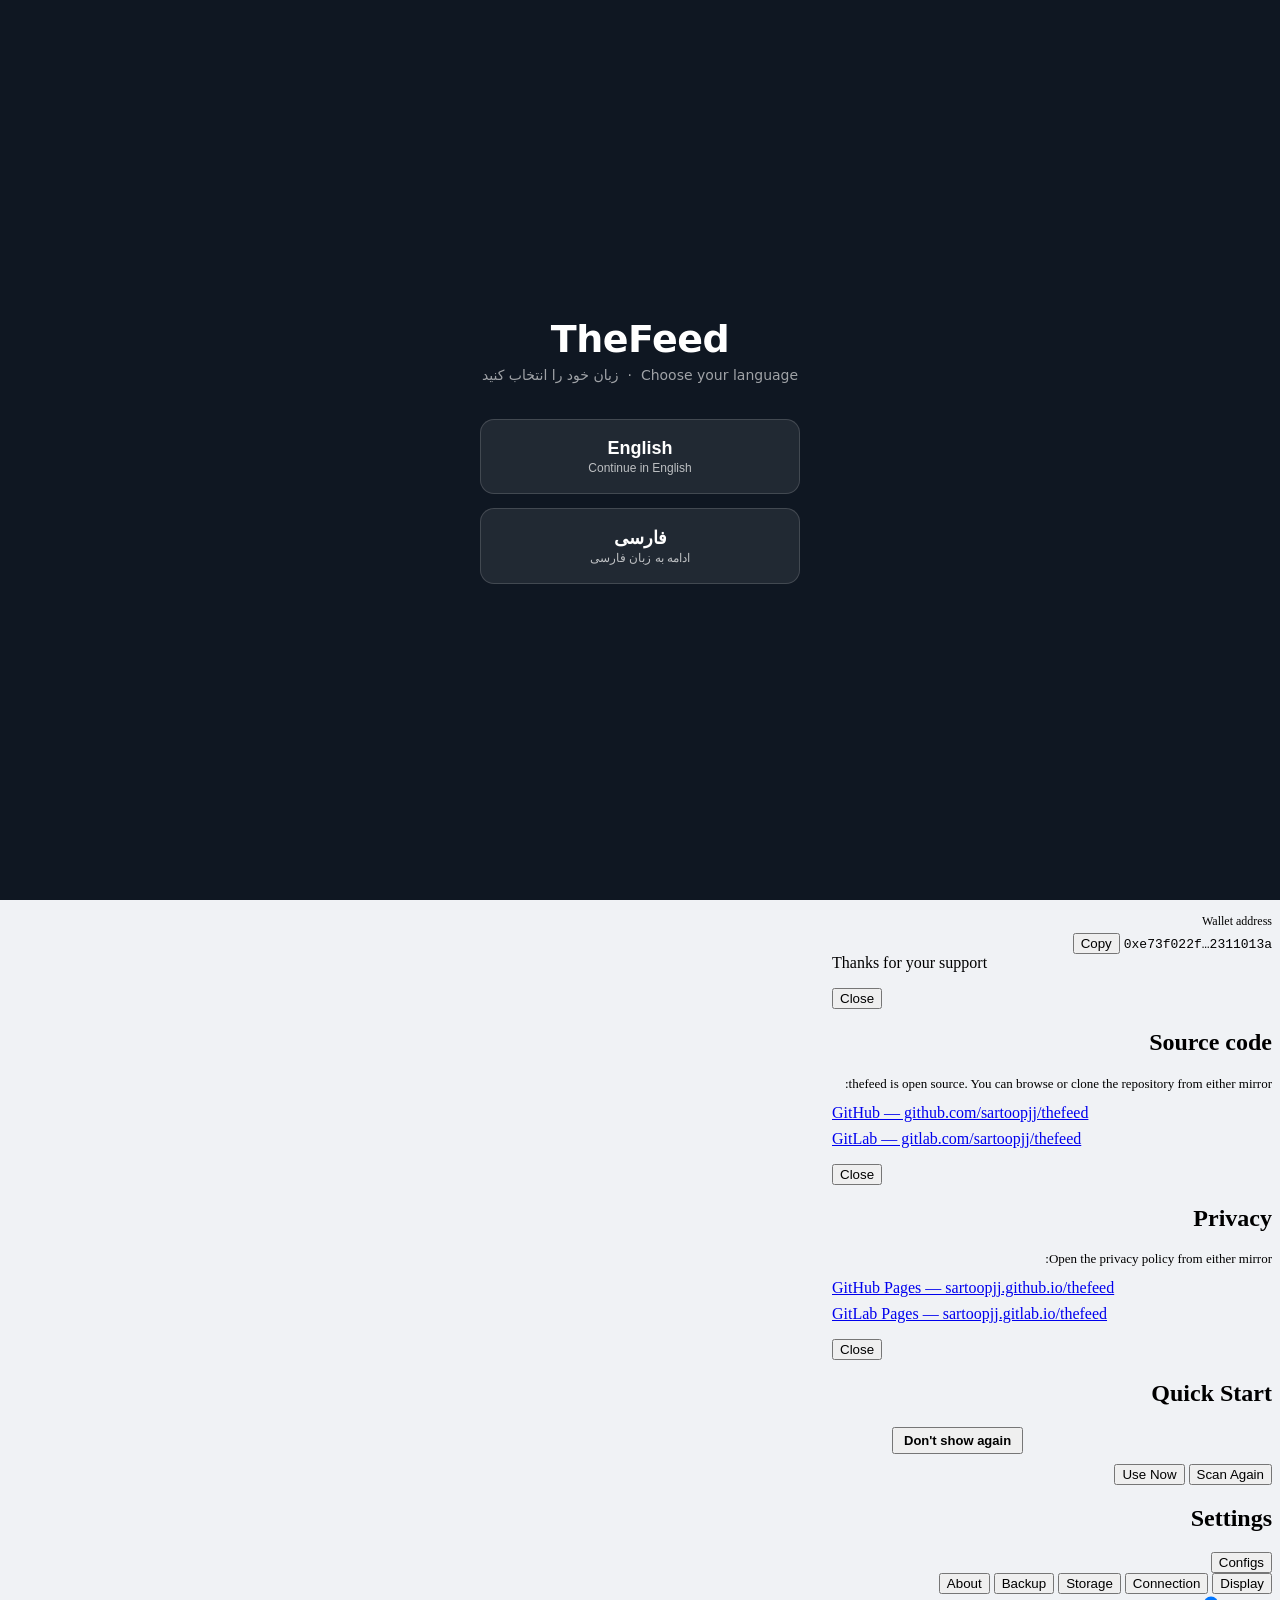
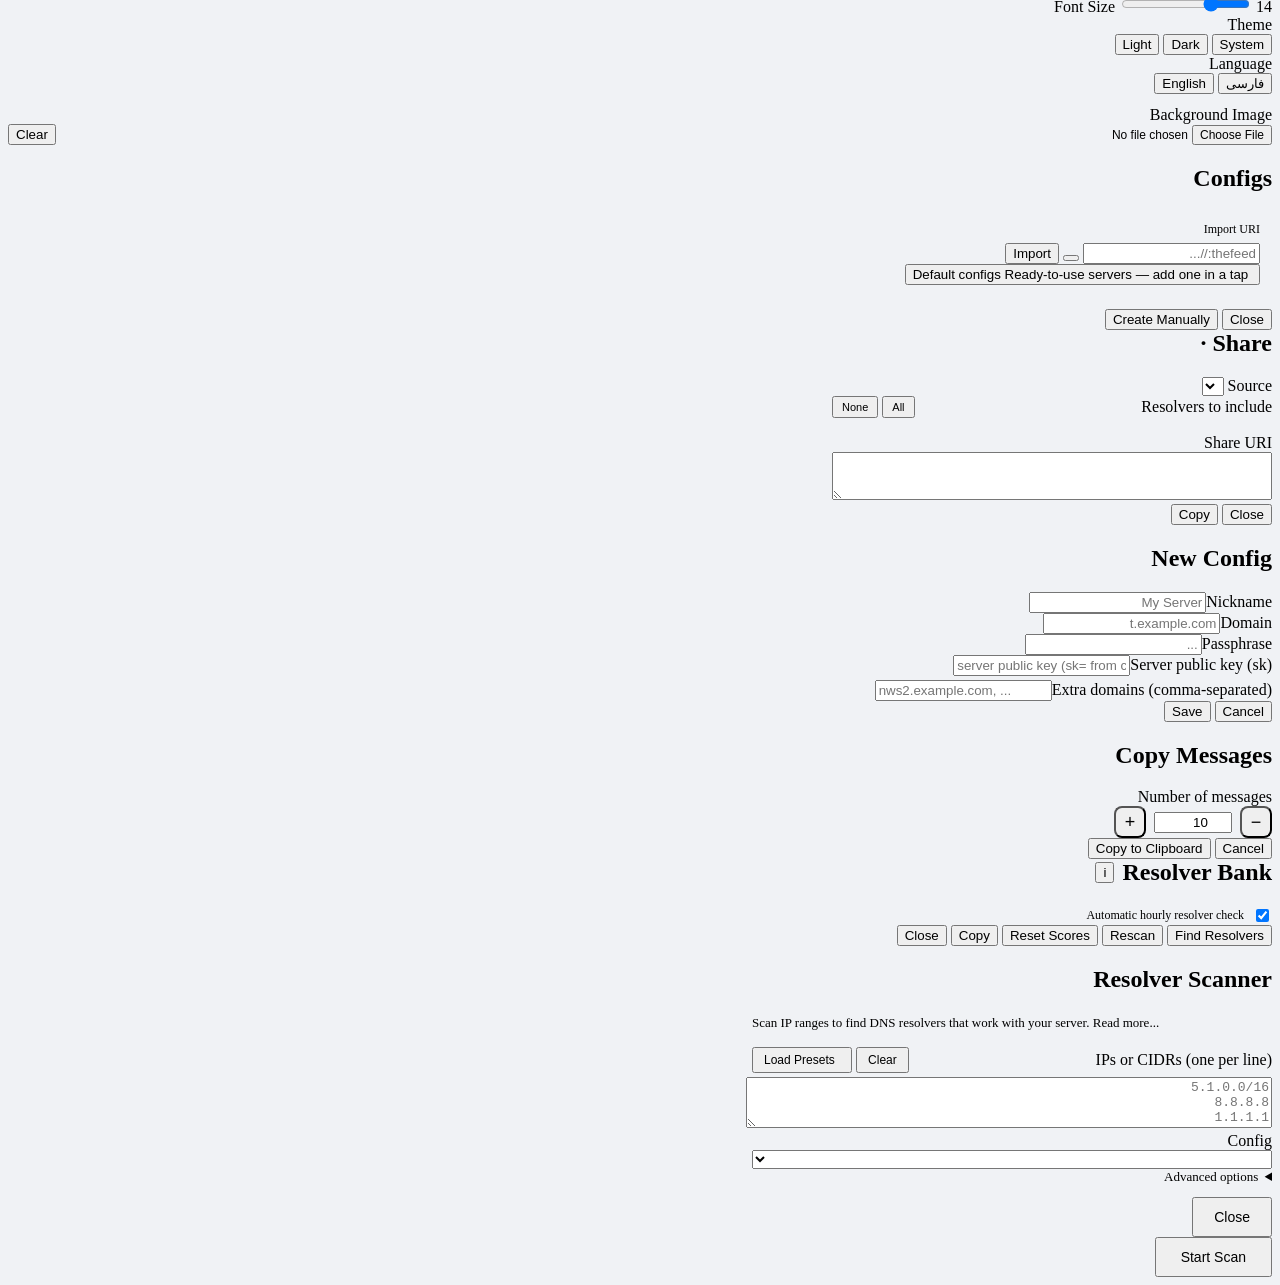
==== commit 29814126: "feat: implement one-time cache flush on app update to prevent stale assets and improve loading consi" ====
--- a/internal/web/static/index.html
+++ b/internal/web/static/index.html
@@ -19,6 +19,10 @@
         var resolved = (p === 'dark' || p === 'light') ? p
           : (window.matchMedia && window.matchMedia('(prefers-color-scheme: light)').matches ? 'light' : 'dark');
         document.documentElement.setAttribute('data-theme', resolved);
+        // Paint the page background NOW, before the external stylesheets load,
+        // otherwise the browser shows its default white until base.css applies
+        // — a white flash on every (re)load. Must match base.css --bg2.
+        document.documentElement.style.backgroundColor = (resolved === 'light') ? '#f0f2f5' : '#0e1621';
       } catch (e) { }
     })();
   </script>
@@ -195,7 +199,7 @@
           <button class="tm-disclaimer-x" onclick="tmDismissNote()" data-i18n-title="telemirror_note_dismiss"
             title="Don't show again" aria-label="Dismiss" data-icon="close"></button>
           <p class="tm-disclaimer" dir="auto" data-i18n="telemirror_disclaimer">Mirror loads channels over Google and only works
-            while Google is reachable. Only image downloads are supported. Add your own channels with the field below.</p>
+            while Google is reachable. Only image downloads are supported. Add your own channels with the field above.</p>
         </div>
         <div id="tmChannelsList" class="tm-channels-list"></div>
       </aside>
@@ -230,6 +234,14 @@
           <div class="chat-header-sub" id="chatSub"></div>
         </div>
         <div class="chat-header-actions">
+          <!-- Saved Messages actions live on the title bar (search toggle + lock);
+               shown only in saved view via .chat-header.sm-active (CSS). Icons +
+               titles populated by saved.js. -->
+          <div class="sm-header-actions" id="savedHeaderActions">
+            <button class="icon-btn" id="savedSearchToggle" onclick="toggleSavedSearch()"
+              data-i18n-title="search_saved" title="Search" data-icon="search"></button>
+            <button class="icon-btn" id="savedLockBtn" onclick="toggleSavedPassphrase()" title=""></button>
+          </div>
           <span class="next-fetch-label" id="nextFetchTimer"></span><span class="next-fetch-info" id="nextFetchInfoBtn"
             style="display:none" data-i18n-title="next_fetch_info" title="" onclick="showToast(t('next_fetch_info'))"
             tabindex="0" data-icon="info"></span>
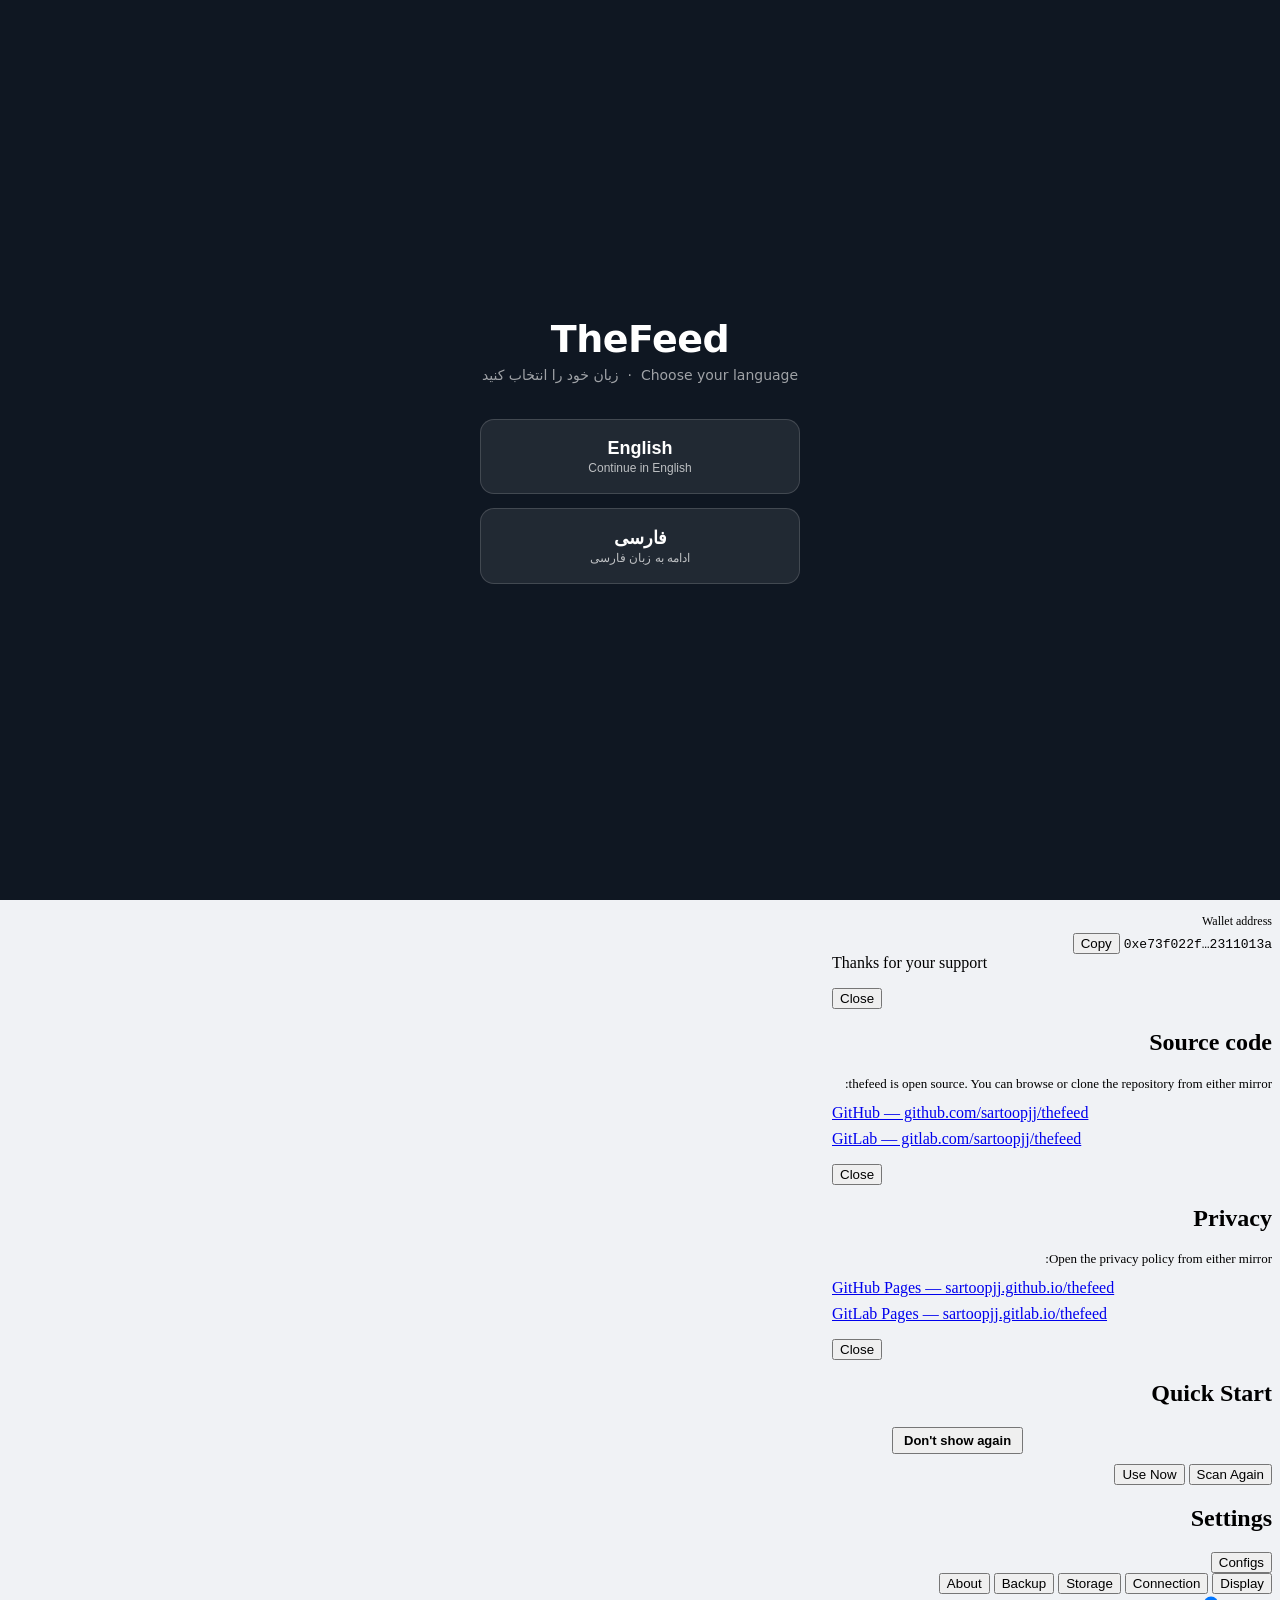
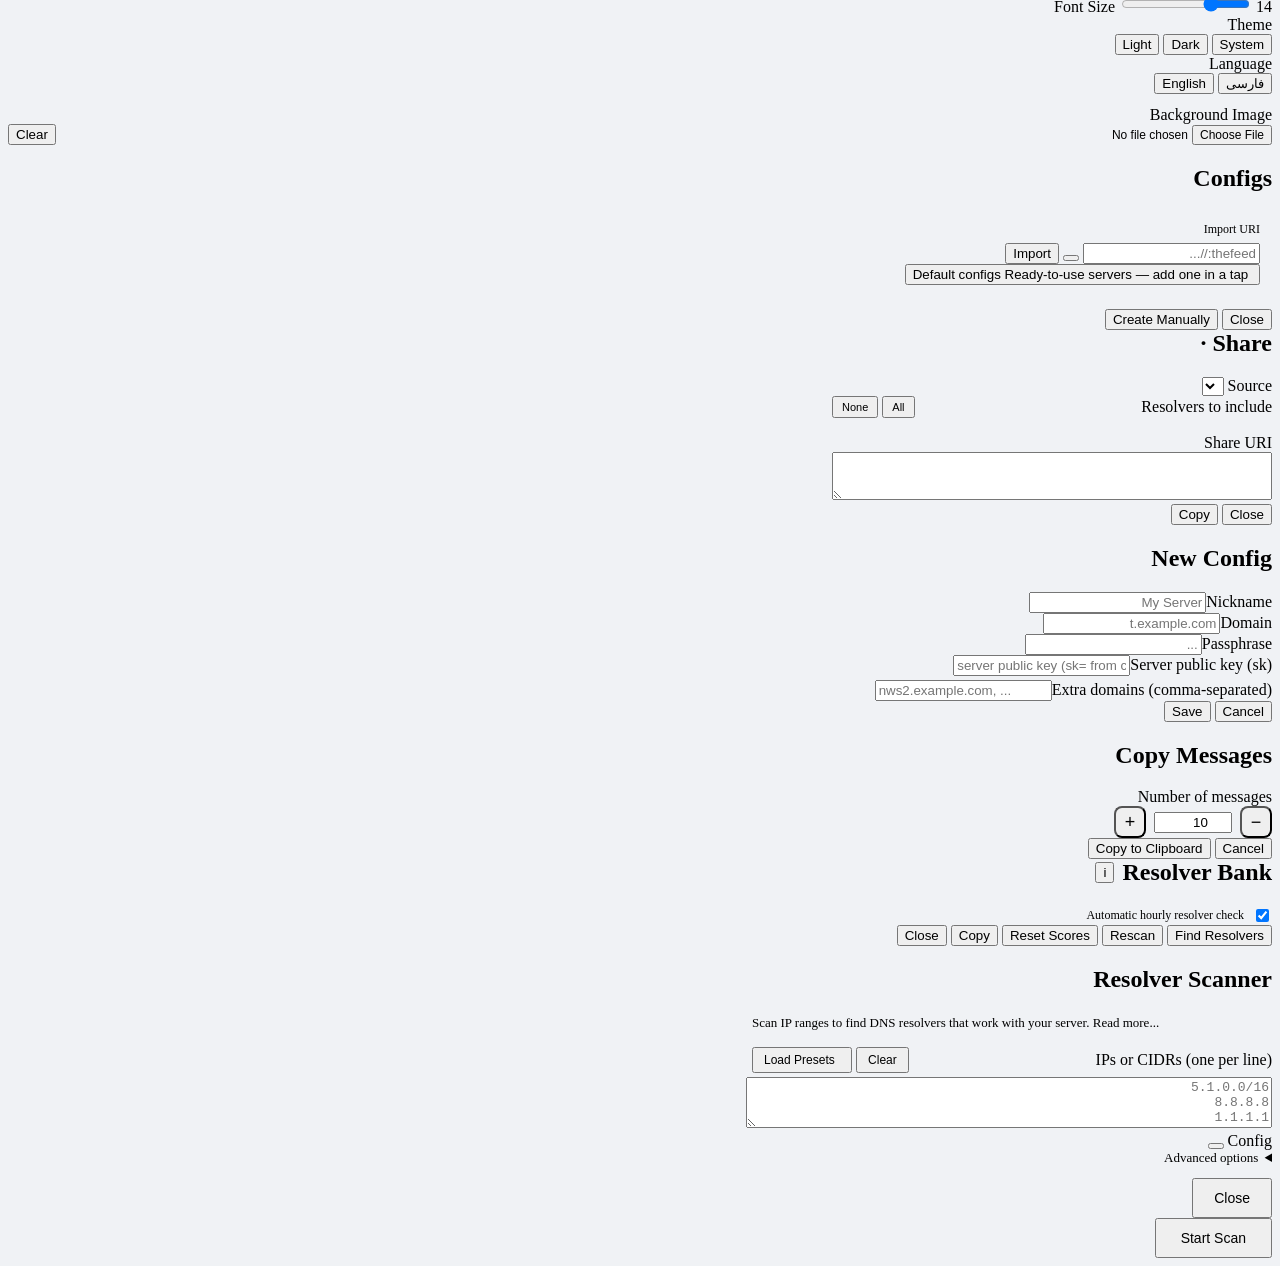
==== commit 2edb0ee4: "Merge upstream/main into main" ====
--- a/internal/web/static/index.html
+++ b/internal/web/static/index.html
@@ -35,6 +35,7 @@
   <link rel="stylesheet" href="/static/css/components.css">
   <link rel="stylesheet" href="/static/css/responsive.css">
   <link rel="stylesheet" href="/static/css/saved.css">
+  <link rel="stylesheet" href="/static/css/tel.css">
   <link rel="stylesheet" href="/static/css/nav.css">
 </head>
 
@@ -122,6 +123,14 @@
         <span class="nav-lb" data-i18n="nav_chat">Chat</span>
         <span class="nav-badge" id="navChatBadge" hidden></span>
       </button>
+      <button type="button" class="nav-tab nav-tab-tel" id="navTabTel" onclick="navTo('tel')"
+        aria-label="Telegram">
+        <span class="nav-ic" data-icon="navTel"></span>
+        <span class="nav-lb" data-i18n="nav_tel">Telegram</span>
+        <!-- Experimental marker: orange, so it reads as "newest, still moving"
+             rather than as an error or an unread count. -->
+        <span class="nav-tag" data-i18n="tel_badge">Beta</span>
+      </button>
       <button type="button" class="nav-tab" id="navTabResolver" onclick="navTo('resolver')" aria-label="Resolver">
         <span class="nav-ic" data-icon="bank"></span>
         <span class="nav-lb" data-i18n="nav_resolver">Resolver</span>
@@ -150,6 +159,10 @@
           <button class="icon-btn" id="sidebarSettingsBtn" onclick="openSettings()" title="Settings" data-i18n-title="settings" data-icon="settings"></button>
           <button class="icon-btn" onclick="jumpToLog()" title="Log" data-i18n-title="sidebar_log"
             style="font-size:16px" data-icon="log"></button>
+          <!-- Search toggle pinned LAST (the row's far edge) so it lands in the
+               same corner as the Mirror search button — its position doesn't jump
+               when switching Feed↔Mirror. -->
+          <button class="icon-btn channel-search-toggle" onclick="toggleChannelSearch()" title="Search" data-i18n-title="search" data-icon="magnifier"></button>
         </div>
         <!-- BEGIN telemirror -->
         <!-- Mirror add-channel row — occupies the profile row's slot in Mirror
@@ -157,6 +170,7 @@
         <div class="tm-add-row" id="tmAddHeaderRow">
           <input id="tmAddInput" type="text" data-i18n-ph="telemirror_add_ph" placeholder="@username" maxlength="40">
           <button class="btn btn-primary" id="tmAddBtn" onclick="telemirrorAdd()" data-i18n="add" disabled>Add</button>
+          <button class="icon-btn channel-search-toggle" onclick="toggleChannelSearch()" title="Search" data-i18n-title="search" data-icon="magnifier"></button>
         </div>
         <!-- END telemirror -->
         <div class="sidebar-toolbar">
@@ -220,6 +234,12 @@
            Profiles row + one item per settings group. renderSettingsSidebar(). -->
       <div id="settingsSidebar" class="resolver-sidebar"></div>
       <!-- END settings -->
+      <!-- BEGIN tel -->
+      <!-- Telegram conversation list — a swappable pane in the shared sidebar,
+           shown when the Telegram section is active (html.tel-section). Filled
+           by telRenderSidebar(). -->
+      <div id="telSidebar" class="tel-sidebar"></div>
+      <!-- END tel -->
     </div>
 
     <!-- CHAT AREA -->
@@ -239,14 +259,14 @@
                titles populated by saved.js. -->
           <div class="sm-header-actions" id="savedHeaderActions">
             <button class="icon-btn" id="savedSearchToggle" onclick="toggleSavedSearch()"
-              data-i18n-title="search_saved" title="Search" data-icon="search"></button>
+              data-i18n-title="search_saved" title="Search" data-icon="magnifier"></button>
             <button class="icon-btn" id="savedLockBtn" onclick="toggleSavedPassphrase()" title=""></button>
           </div>
           <span class="next-fetch-label" id="nextFetchTimer"></span><span class="next-fetch-info" id="nextFetchInfoBtn"
             style="display:none" data-i18n-title="next_fetch_info" title="" onclick="showToast(t('next_fetch_info'))"
             tabindex="0" data-icon="info"></span>
           <button class="icon-btn header-search-btn" onclick="toggleMsgSearch()" title="Search"
-            data-i18n-title="search_messages" data-icon="search"></button>
+            data-i18n-title="search_messages" data-icon="magnifier"></button>
           <button class="icon-btn header-export-btn" onclick="openExportModal()" title="Export"
             data-i18n-title="export_messages" data-icon="copy"></button>
           <button class="icon-btn" id="refreshBtn" onclick="doRefreshUI()" title="Refresh"
@@ -304,9 +324,18 @@
               <div class="tm-topbar-sub" id="tmTopbarSub" data-i18n="telemirror_subtitle">Custom channels</div>
             </div>
           </div>
+          <button class="tm-refresh" id="tmSearchBtn" onclick="tmToggleSearch()" title="Search"
+            data-i18n-title="telemirror_search" data-icon="magnifier"></button>
           <button class="tm-refresh" onclick="tmRefreshActive()" title="Refresh"
             data-i18n-title="telemirror_refresh" data-icon="refresh"></button>
         </header>
+        <div class="tm-search-row" id="tmSearchRow" hidden>
+          <span class="tm-search-ic" data-icon="magnifier"></span>
+          <input id="tmSearchInput" class="tm-search" type="search" dir="auto" placeholder="Search posts"
+            data-i18n-ph="telemirror_search" oninput="tmFilterPosts(this.value)"
+            onkeydown="if(event.key==='Escape'){event.preventDefault();tmToggleSearch()}">
+          <button class="tm-refresh" onclick="tmToggleSearch()" aria-label="Close" data-icon="close"></button>
+        </div>
         <main id="tmContent" class="tm-content">
           <div class="tm-empty" data-i18n="telemirror_pick_channel">Pick a channel</div>
         </main>
@@ -353,8 +382,17 @@
         <main id="settingsContent" class="tm-content"></main>
       </div>
       <!-- END settings section -->
+      <!-- BEGIN tel -->
+      <!-- Telegram conversation pane — the open conversation (or a placeholder)
+           in the shared content column. Filled by telRenderPane(). -->
+      <div id="telPane"></div>
+      <!-- END tel -->
     </div>
   </div>
+
+  <!-- Telegram sheet layer: the section itself lives in the shell (#telSidebar
+       + #telPane); this only hosts its bottom sheets. -->
+  <div id="telModal" class="tel-modal-layer"></div>
 
   <!-- DONATE MODAL -->
   <div class="modal-overlay" id="donateModal" onclick="if(event.target===this)closeDonate()">
@@ -573,28 +611,40 @@
           </select>
           <div class="help-text" id="helpQueryMode" style="display:none" data-i18n="query_mode_help"></div>
         </div>
-        <div class="form-group">
+        <div class="form-group stepper-field">
           <div class="help-row">
             <label for="cfgRateLimit" data-i18n="rate_limit">Concurrent block fetches</label>
             <span class="help-toggle" onclick="toggleHelp('helpRateLimit')" title="?" data-icon="info"></span>
           </div>
-          <input type="number" id="cfgRateLimit" value="10" min="1" step="1" onchange="autoSaveSettings()">
+          <div class="num-stepper">
+            <button type="button" class="num-step-btn" onclick="stepNum('cfgRateLimit',-1)" aria-label="decrease">−</button>
+            <input type="number" id="cfgRateLimit" value="10" min="1" step="1" onchange="autoSaveSettings()">
+            <button type="button" class="num-step-btn" onclick="stepNum('cfgRateLimit',1)" aria-label="increase">+</button>
+          </div>
           <div class="help-text" id="helpRateLimit" style="display:none" data-i18n="rate_limit_help"></div>
         </div>
-        <div class="form-group">
+        <div class="form-group stepper-field">
           <div class="help-row">
             <label for="cfgScatter" data-i18n="scatter">Parallel resolvers per block</label>
             <span class="help-toggle" onclick="toggleHelp('helpScatter')" title="?" data-icon="info"></span>
           </div>
-          <input type="number" id="cfgScatter" value="6" min="1" max="10" onchange="autoSaveSettings()">
+          <div class="num-stepper">
+            <button type="button" class="num-step-btn" onclick="stepNum('cfgScatter',-1)" aria-label="decrease">−</button>
+            <input type="number" id="cfgScatter" value="6" min="1" max="10" onchange="autoSaveSettings()">
+            <button type="button" class="num-step-btn" onclick="stepNum('cfgScatter',1)" aria-label="increase">+</button>
+          </div>
           <div class="help-text" id="helpScatter" style="display:none" data-i18n="scatter_help"></div>
         </div>
-        <div class="form-group">
+        <div class="form-group stepper-field">
           <div class="help-row">
             <label for="cfgTimeout" data-i18n="dns_timeout">DNS Query Timeout (seconds)</label>
             <span class="help-toggle" onclick="toggleHelp('helpTimeout')" title="?" data-icon="info"></span>
           </div>
-          <input type="number" id="cfgTimeout" value="10" min="1" max="60" step="1" onchange="autoSaveSettings()">
+          <div class="num-stepper">
+            <button type="button" class="num-step-btn" onclick="stepNum('cfgTimeout',-1)" aria-label="decrease">−</button>
+            <input type="number" id="cfgTimeout" value="10" min="1" max="60" step="1" onchange="autoSaveSettings()">
+            <button type="button" class="num-step-btn" onclick="stepNum('cfgTimeout',1)" aria-label="increase">+</button>
+          </div>
           <div class="help-text" id="helpTimeout" style="display:none" data-i18n="dns_timeout_help"></div>
         </div>
         <div class="form-group">
@@ -635,7 +685,7 @@
           </div>
         </div>
         <div class="form-group">
-          <button class="btn btn-outline btn-sm" onclick="closeSettings();openResolversModal()"
+          <button class="btn btn-outline btn-sm" onclick="navTo('resolver')"
             data-i18n="open_resolver_bank" style="width:100%">Open Resolver Bank</button>
         </div>
       </div>
@@ -679,6 +729,16 @@
             </label>
             <label style="display:flex;align-items:center;gap:8px;font-size:13px;color:var(--text)">
               <input type="checkbox" id="bkMedia"> <span data-i18n="backup_media">Saved Media Files</span>
+            </label>
+            <!-- The Telegram auth key: whoever holds it IS the user on Telegram,
+                 so it is opt-in even though the export is encrypted. -->
+            <label style="display:flex;align-items:center;gap:8px;font-size:13px;color:var(--text)">
+              <input type="checkbox" id="bkTelegram"> <span data-i18n="backup_telegram">Telegram session</span>
+            </label>
+            <!-- Separate from the session: bulky, and rebuildable from Telegram,
+                 so wanting one without the other is reasonable. -->
+            <label style="display:flex;align-items:center;gap:8px;font-size:13px;color:var(--text)">
+              <input type="checkbox" id="bkTelegramCache"> <span data-i18n="backup_telegram_cache">Telegram messages</span>
             </label>
             <label style="display:flex;align-items:center;gap:8px;font-size:13px;color:var(--text)">
               <input type="checkbox" id="bkBgImage"> <span data-i18n="backup_bg">Background Image</span>
@@ -1015,8 +1075,9 @@
           </div>
         </div>
         <div class="form-group">
-          <label for="scanProfile" data-i18n="scanner_profile">Config</label>
-          <select id="scanProfile" style="width:100%"></select>
+          <label for="scanProfileBtn" data-i18n="scanner_profile">Config</label>
+          <select id="scanProfile" hidden></select>
+          <button type="button" id="scanProfileBtn" class="select-btn" onclick="pickScanProfile()"><span class="select-btn-label" dir="auto"></span></button>
         </div>
         <details style="margin-bottom:12px">
           <summary style="cursor:pointer;font-size:13px;color:var(--text-dim);user-select:none"
@@ -1142,6 +1203,10 @@
   <!-- BEGIN chat -->
   <script src="/static/js/chat.js"></script>
   <!-- END chat -->
+  <!-- BEGIN tel -->
+  <script src="/static/js/telcountries.js"></script>
+  <script src="/static/js/tel.js"></script>
+  <!-- END tel -->
   <!-- Nav layer loads last so every open*/close* it wraps already exists. -->
   <script src="/static/js/nav.js"></script>
 </body>
